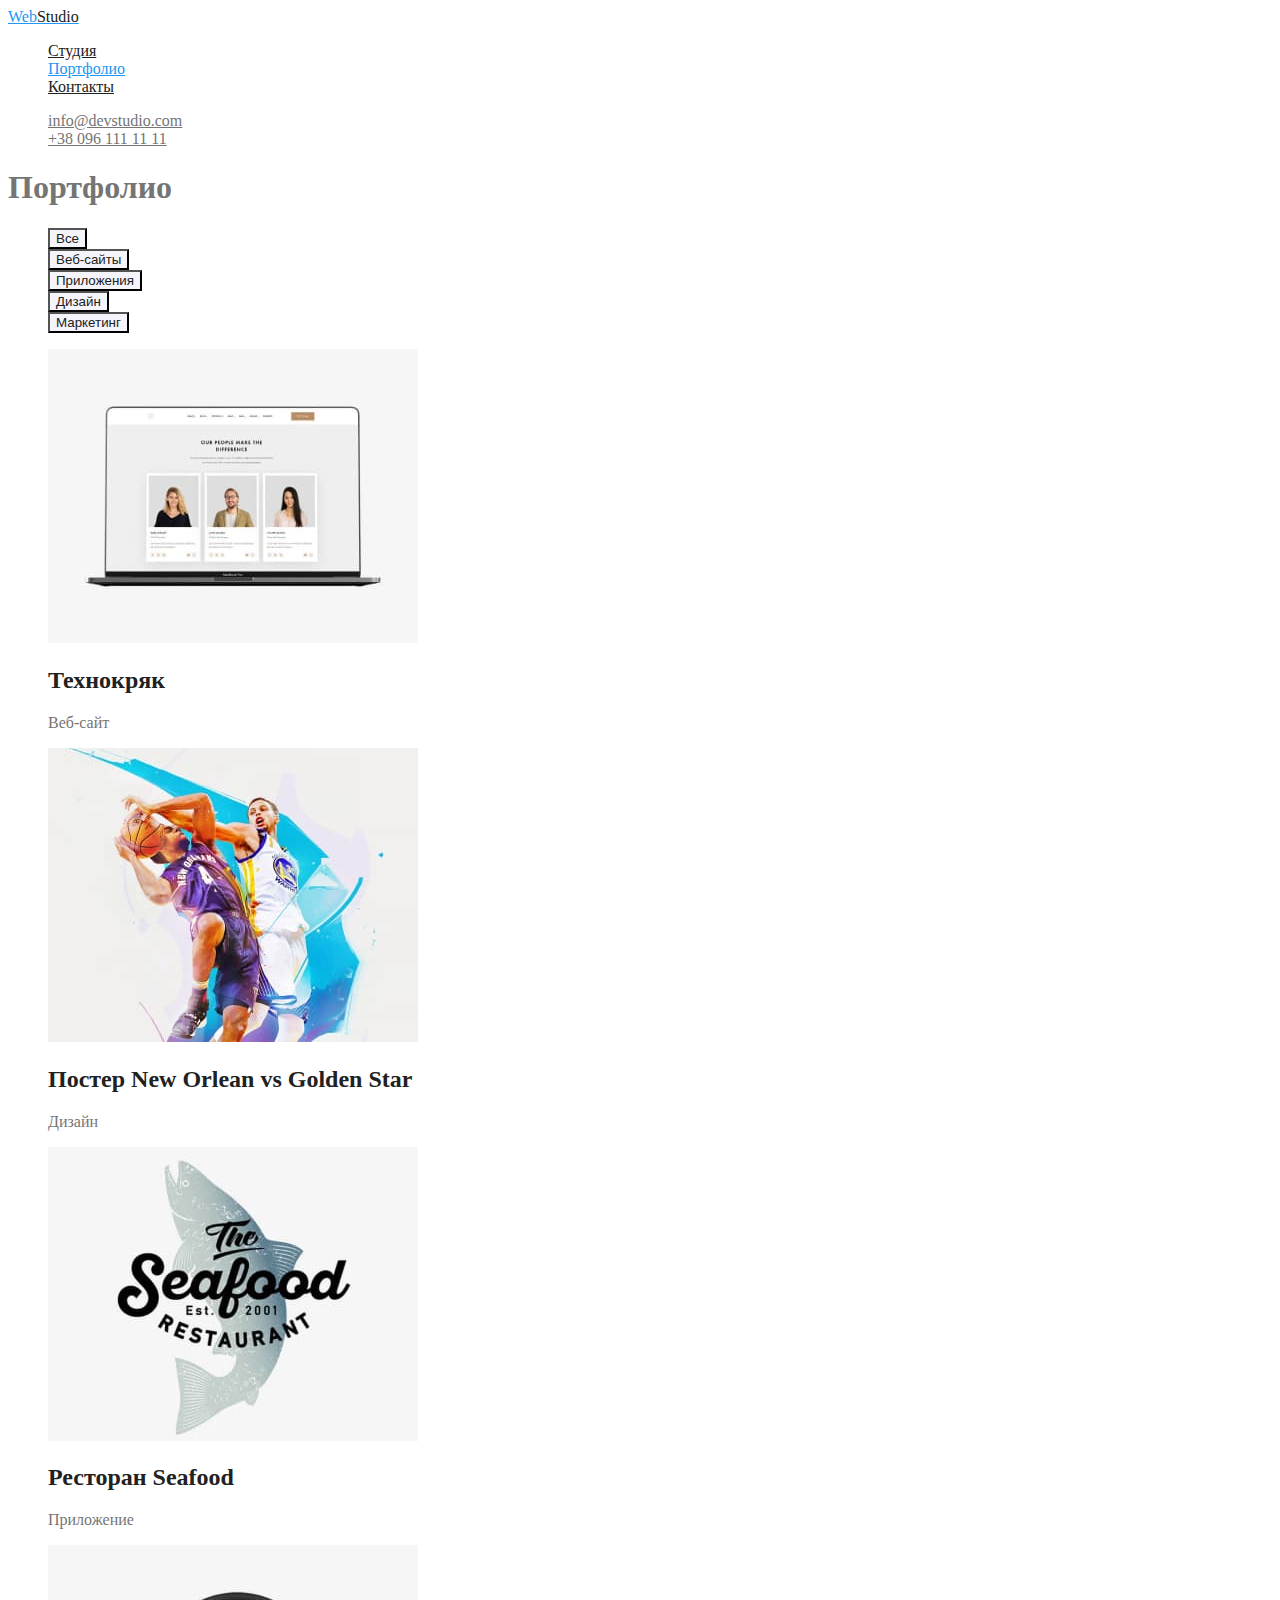
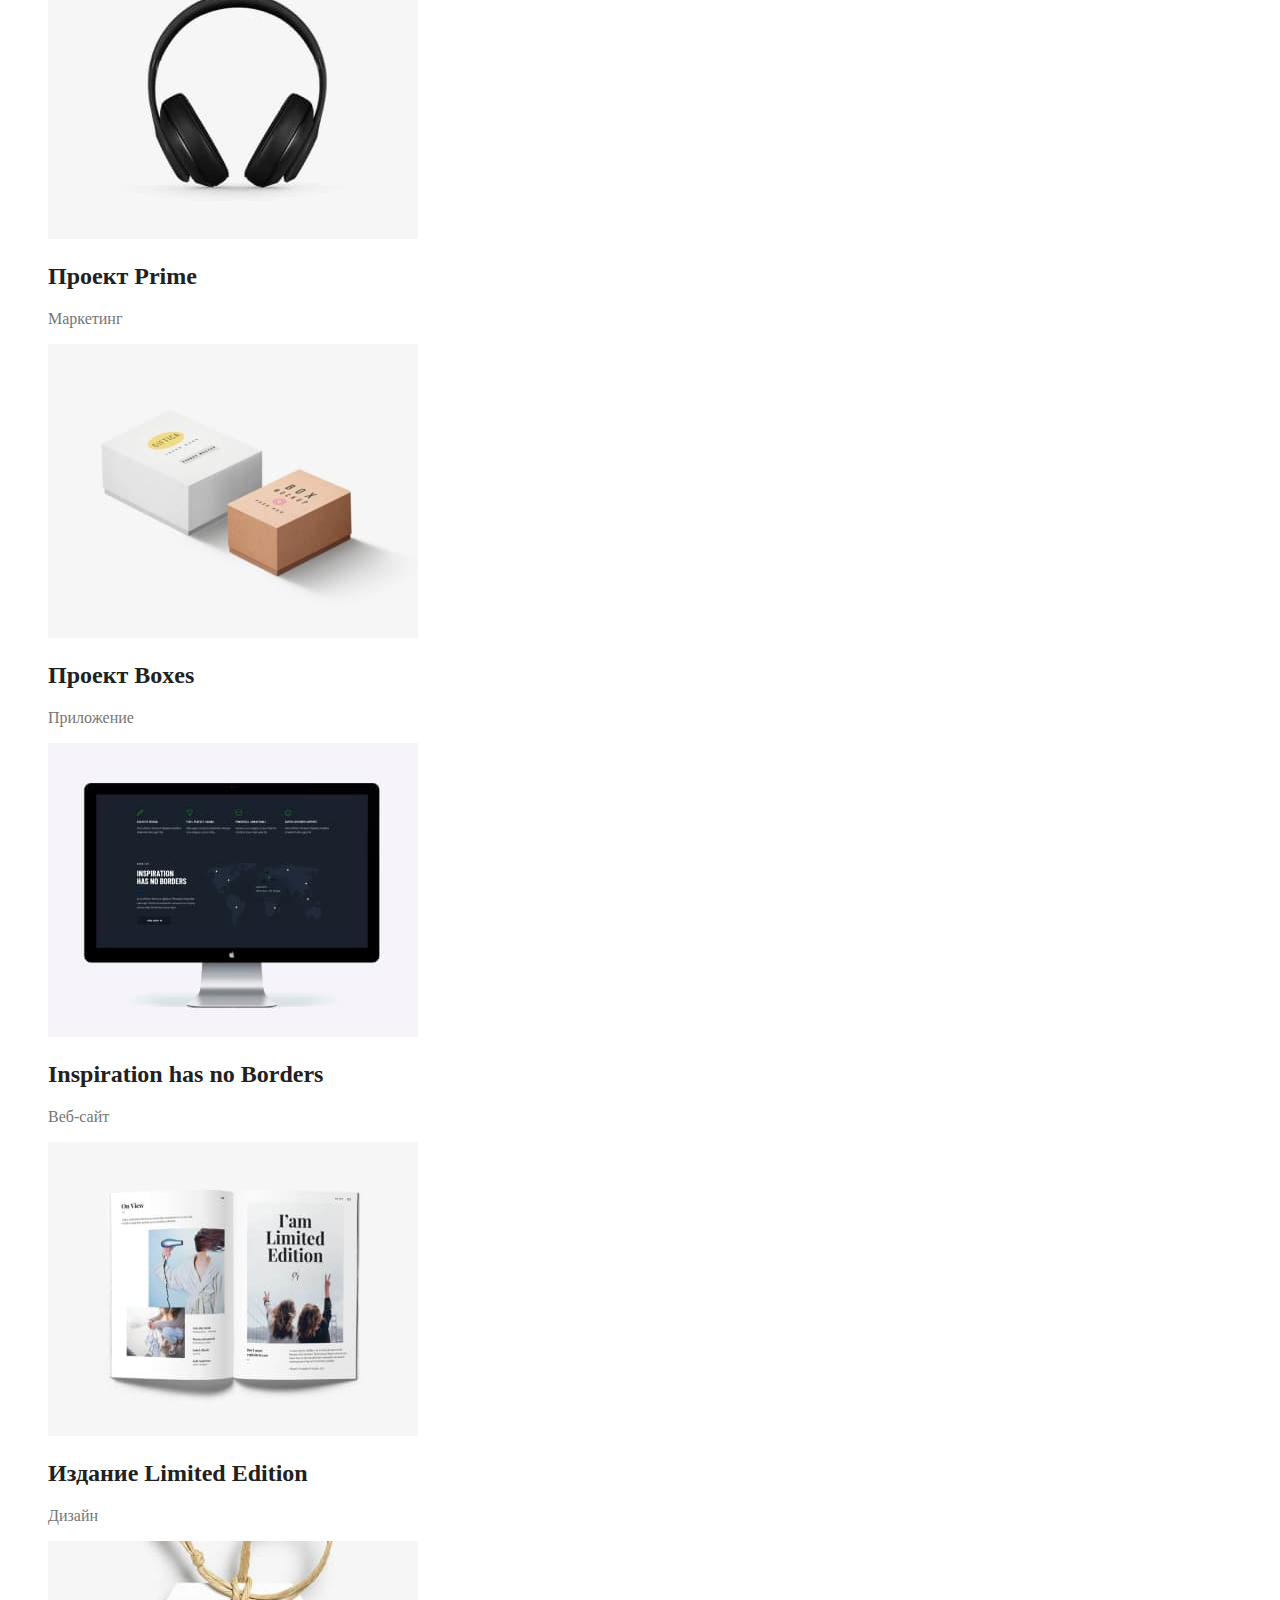
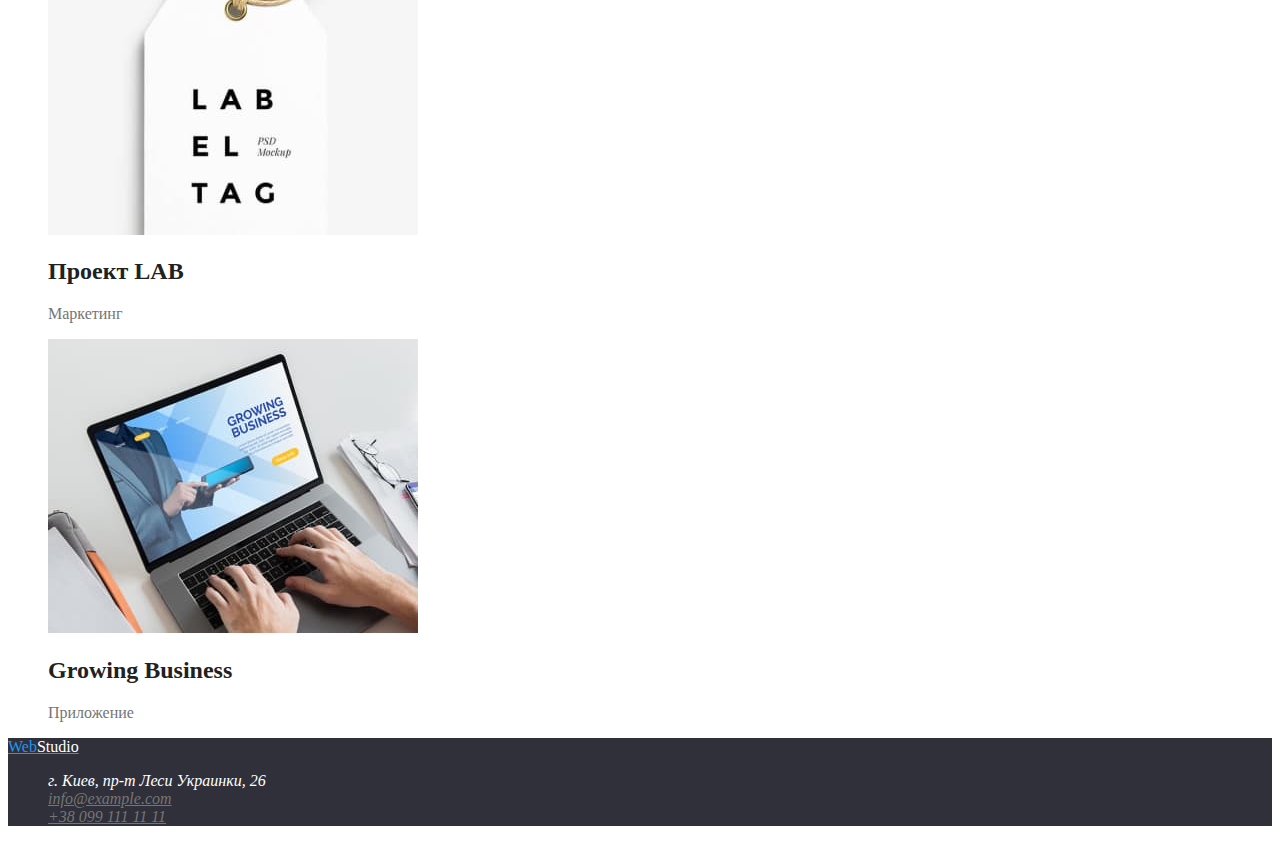
==== portfolio.html @ c877d799 "Додає розмітку і оформлення файлу portfolio" ====
<!DOCTYPE html>
<html lang="en">
  <head>
    <meta charset="UTF-8" />
    <meta http-equiv="X-UA-Compatible" content="IE=edge" />
    <meta name="viewport" content="width=device-width, initial-scale=1.0" />
    <title>Document</title>
    <link rel="stylesheet" href="./css/style.css" />
  </head>
  <body>
    <header>
      <nav>
        <a href="" class="logo">Web<span class="name">Studio</span></a>
        <ul class="site-nav">
          <li><a href="./index.html">Студия</a></li>
          <li><a href="./portfolio.html" class="current">Портфолио</a></li>
          <li><a href="">Контакты</a></li>
        </ul>
      </nav>
      <ul class="auth-nav">
        <li><a href="mailto:info@devstudio.com">info@devstudio.com</a></li>
        <li><a href="tel:+380961111111">+38 096 111 11 11</a></li>
      </ul>
    </header>

    <main>
      <h1>Портфолио</h1>
      <ul class="filter">
        <li><button type="button" class="button secondary">Все</button></li>
        <li><button type="button" class="button secondary">Веб-сайты</button></li>
        <li><button type="button" class="button secondary">Приложения</button></li>
        <li><button type="button" class="button secondary">Дизайн</button></li>
        <li><button type="button" class="button secondary">Маркетинг</button></li>
      </ul>

      <ul class="portfolio">
        <li>
          <img src="./images/portfolio-1.jpg" alt="Ноутбук" width="370" height="294" />
          <h2 class="title">Технокряк</h2>
          <p class="text">Веб-сайт</p>
        </li>
        <li>
          <img src="./images/portfolio-2.jpg" alt="Баскетболисты" width="370" height="294" />
          <h2 class="title">Постер New Orlean vs Golden Star</h2>
          <p class="text">Дизайн</p>
        </li>
        <li>
          <img src="./images/portfolio-3.jpg" alt="Логотип ресторана" width="370" height="294" />
          <h2 class="title">Ресторан Seafood</h2>
          <p class="text">Приложение</p>
        </li>
        <li>
          <img src="./images/portfolio-4.jpg" alt="Наушники" width="370" height="294" />
          <h2 class="title">Проект Prime</h2>
          <p class="text">Маркетинг</p>
        </li>
        <li>
          <img src="./images/portfolio-5.jpg" alt="Коробки" width="370" height="294" />
          <h2 class="title">Проект Boxes</h2>
          <p class="text">Приложение</p>
        </li>
        <li>
          <img src="./images/portfolio-6.jpg" alt="Экран" width="370" height="294" />
          <h2 class="title">Inspiration has no Borders</h2>
          <p class="text">Веб-сайт</p>
        </li>
        <li>
          <img src="./images/portfolio-7.jpg" alt="Журнал" width="370" height="294" />
          <h2 class="title">Издание Limited Edition</h2>
          <p class="text">Дизайн</p>
        </li>
        <li>
          <img src="./images/portfolio-8.jpg" alt="Бирка" width="370" height="294" />
          <h2 class="title">Проект LAB</h2>
          <p class="text">Маркетинг</p>
        </li>
        <li>
          <img src="./images/portfolio-9.jpg" alt="Ноутбук" width="370" height="294" />
          <h2 class="title">Growing Business</h2>
          <p class="text">Приложение</p>
        </li>
      </ul>
    </main>

    <footer class="footer">
      <a href="" class="logo">Web<span class="text">Studio</span></a>
      <address>
        <ul>
          <li class="address">г. Киев, пр-т Леси Украинки, 26</li>
          <li class="auth-nav"><a href="mailto:info@example.com">info@example.com</a></li>
          <li class="auth-nav"><a href="tel:+380991111111">+38 099 111 11 11</a></li>
        </ul>
      </address>
    </footer>
  </body>
</html>
---- css/style.css ----
/* Стили для index.html */

:root {
  --primary-text-color: #757575;
  --secondary-text-color: #212121;
  --accent: #2196f3;
  --primary-white-color: #ffffff;
  --secondary-backgroud-color: #f5f4fa;
}

ul {
  list-style: none;
}
body {
  background-color: var(--primary-white-color);
  color: var(--primary-text-color);
}
h2 {
  color: var(--secondary-text-color);
}

/* Logo */
.logo {
  color: var(--accent);
}
.logo .name {
  color: var(--secondary-text-color);
}

/* Site-nav */
.site-nav a {
  color: var(--secondary-text-color);
}
.site-nav a:hover,
.site-nav a:focus {
  color: var(--accent);
}
.site-nav a.current {
  color: var(--accent);
}

/* Auth-nav */
.auth-nav a {
  color: var(--primary-text-color);
}
.auth-nav a:hover {
  color: var(--accent);
}

/* Hero */
.hero {
  background-color: #2f303a;
}
.hero .title {
  color: var(--primary-white-color);
}

/* Button */
button.primary {
  background-color: var(--accent);
  color: var(--primary-white-color);
}
.button.secondary {
  color: var(--secondary-text-color);
  background-color: var(--secondary-backgroud-color);
}

.button.secondary:hover,
.button.secondary:focus {
  color: #ffffff;
  background-color: var(--accent);
}

/* Second section */
.features .title {
  color: var(--secondary-text-color);
}

/* Fourth section */
.team {
  background-color: var(--secondary-backgroud-color);
}
.team-member {
  color: var(--secondary-text-color);
}
/* Footer */
.footer {
  background-color: #2f303a;
}
.logo .text {
  color: var(--primary-white-color);
}
.address {
  color: var(--primary-white-color);
}

/* Стили для portfolio.html */
.portfolio .title {
  color: var(--secondary-text-color);
}
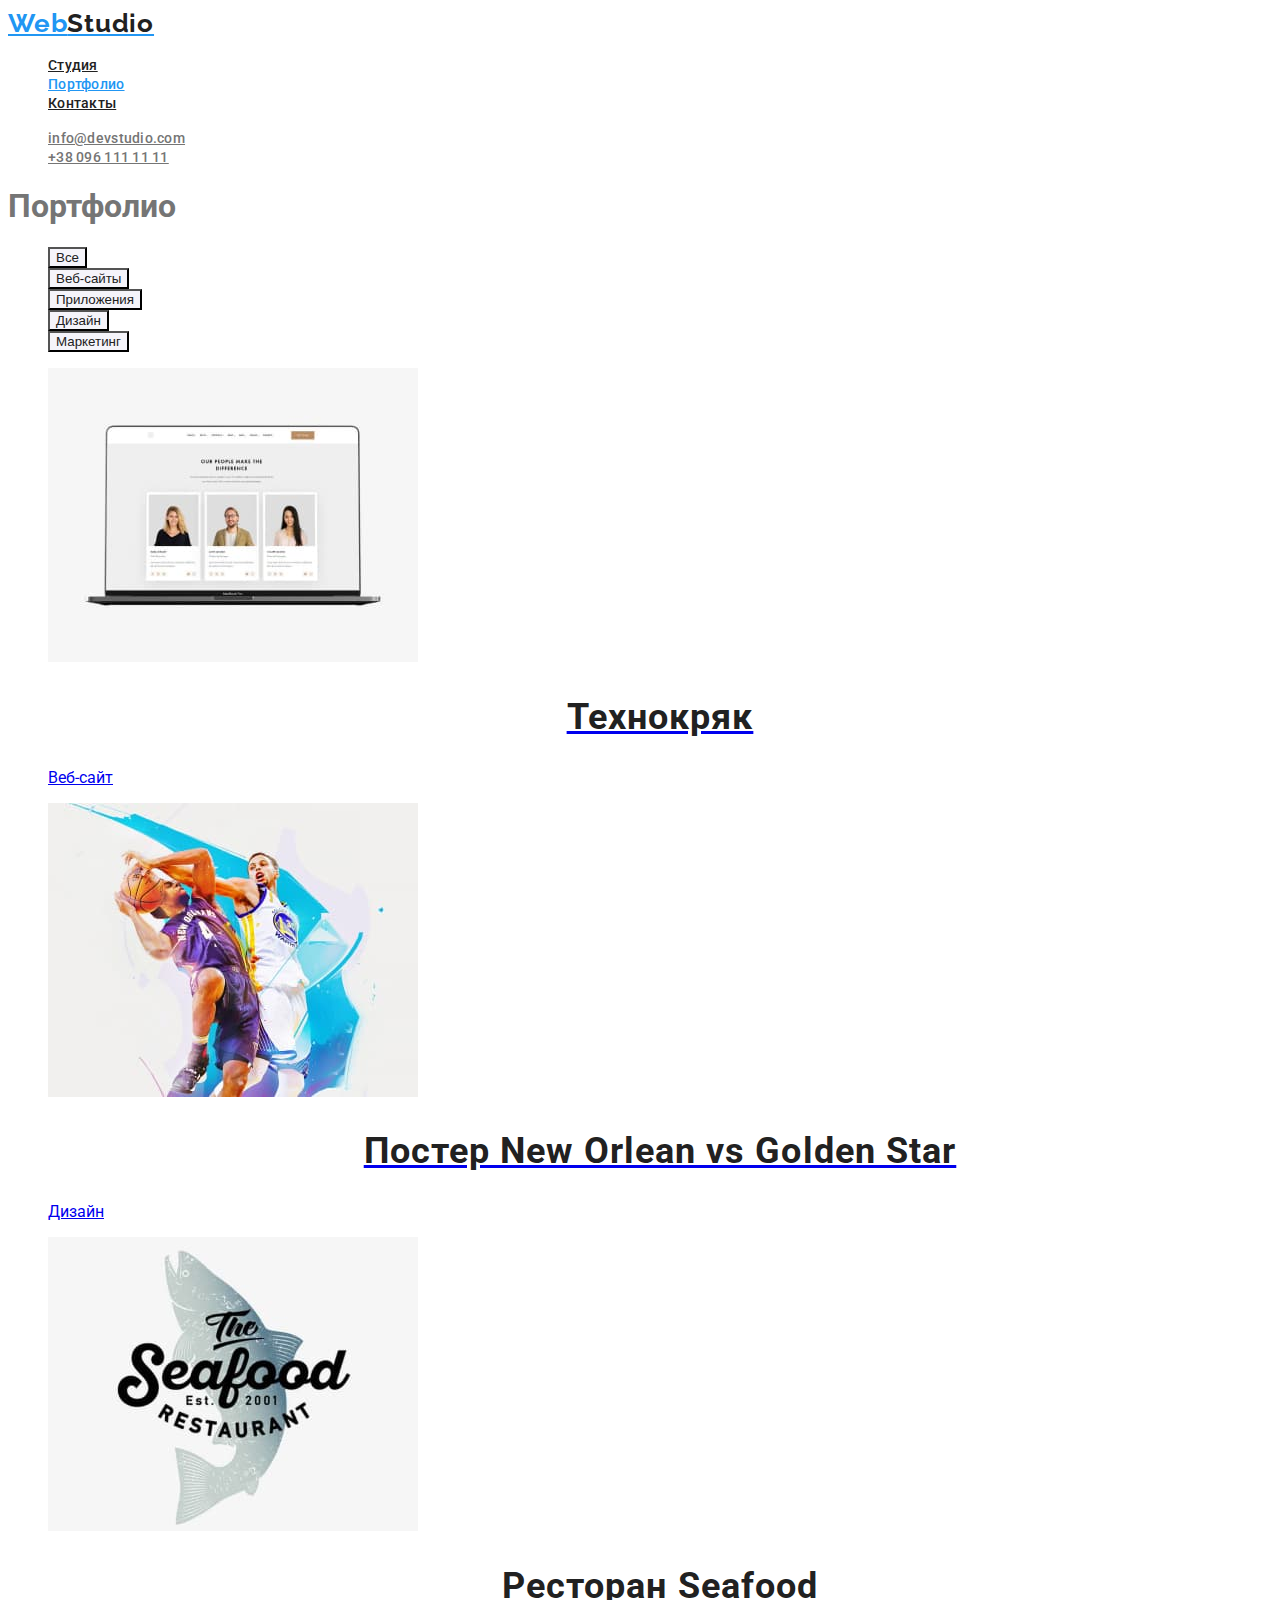
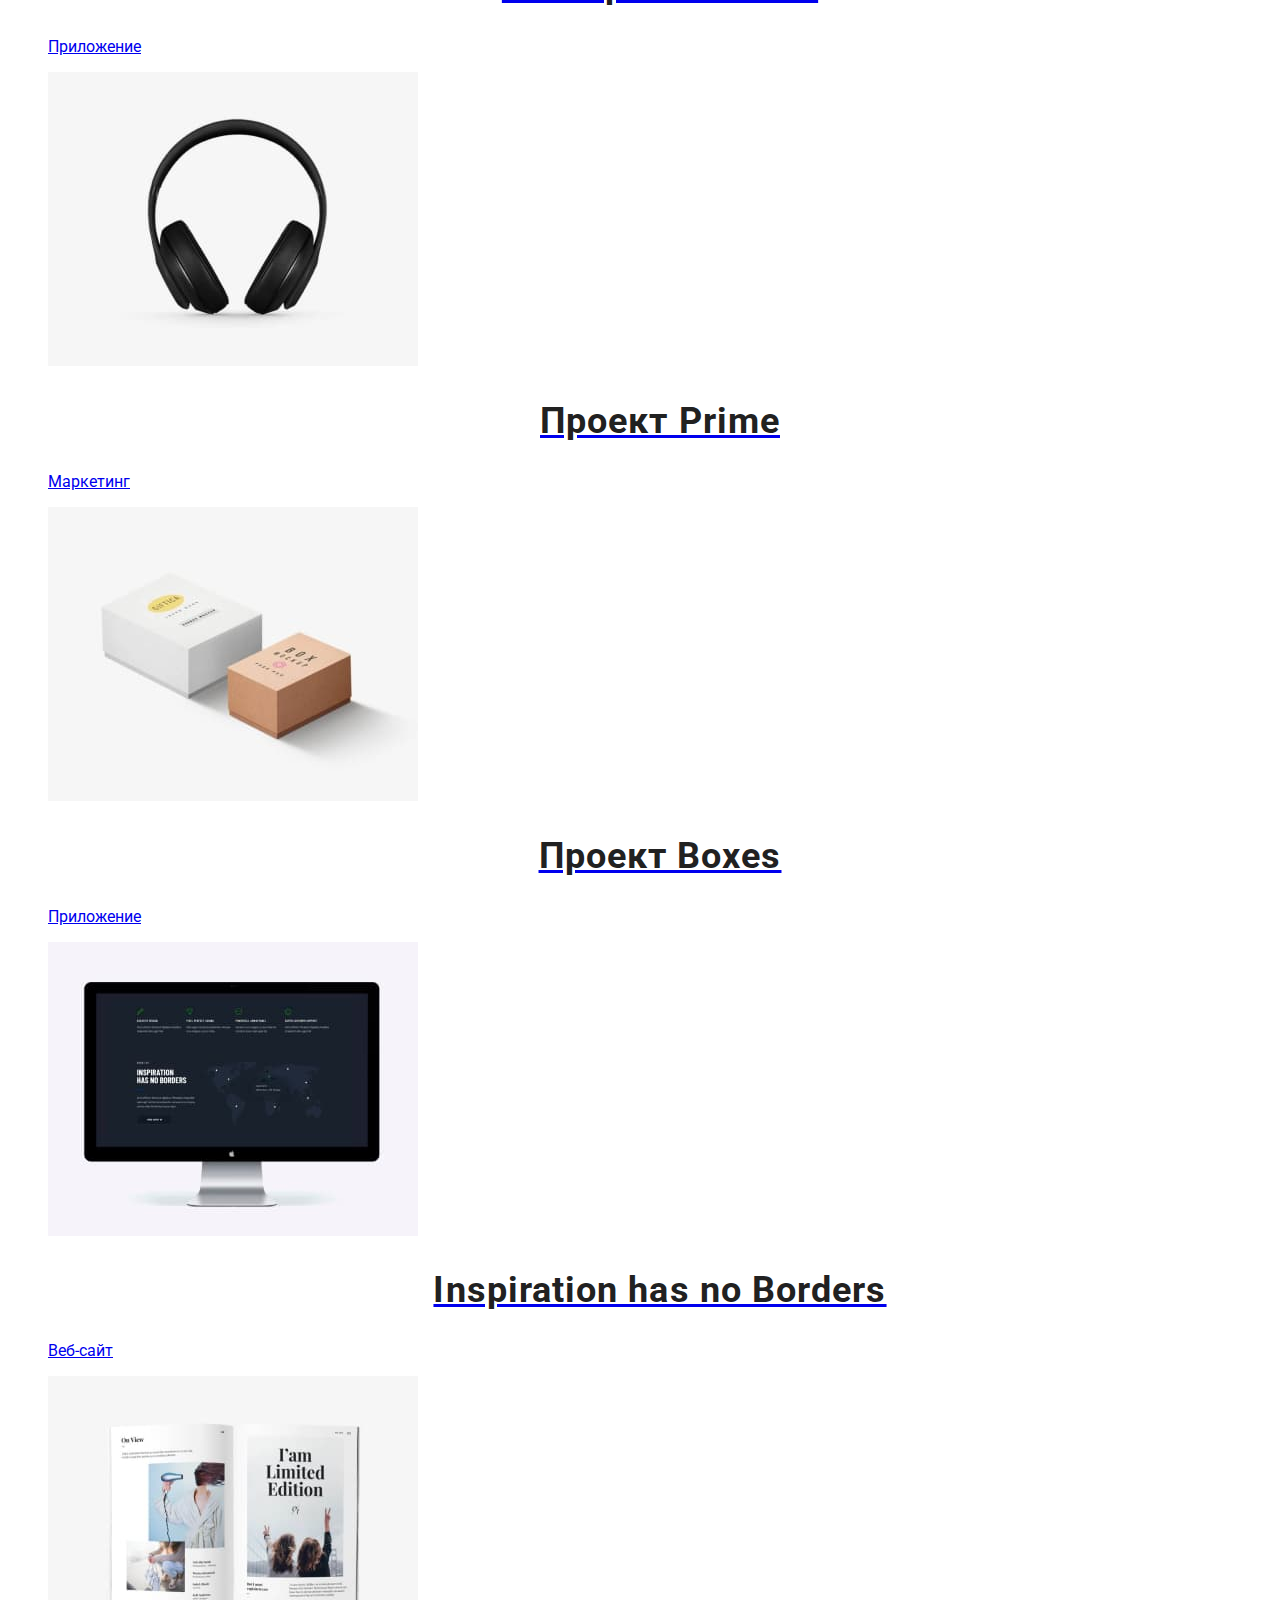
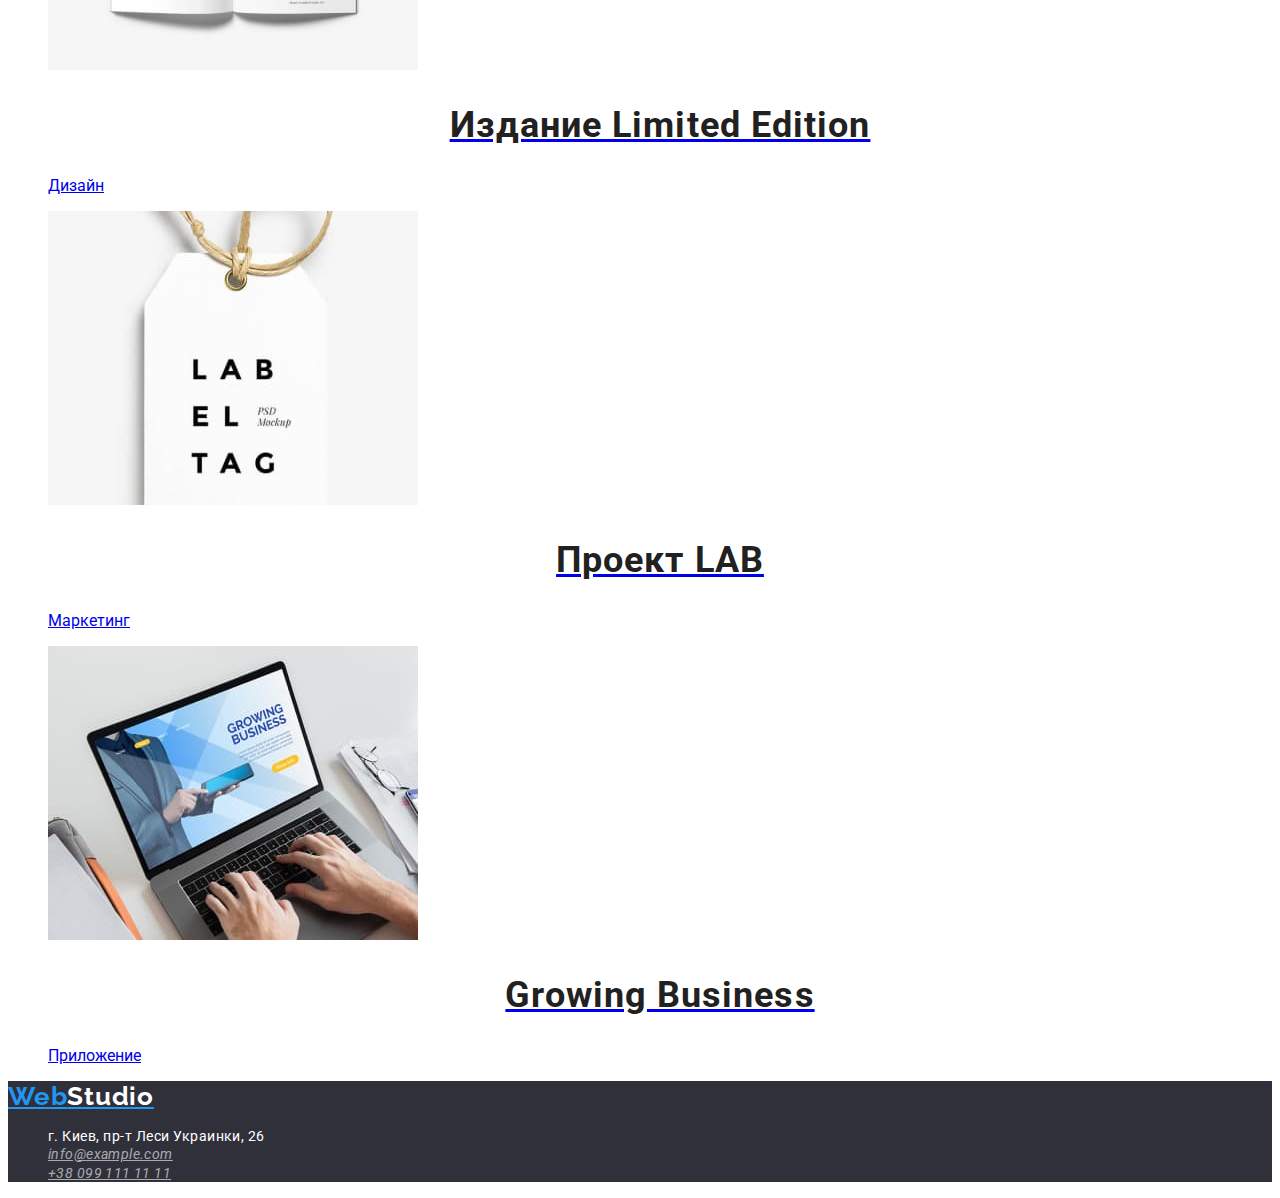
==== commit 27158be3: "Додає оформлення тексту до index.html" ====
--- a/portfolio.html
+++ b/portfolio.html
@@ -5,6 +5,12 @@
     <meta http-equiv="X-UA-Compatible" content="IE=edge" />
     <meta name="viewport" content="width=device-width, initial-scale=1.0" />
     <title>Document</title>
+    <link rel="preconnect" href="https://fonts.googleapis.com" />
+    <link rel="preconnect" href="https://fonts.gstatic.com" crossorigin />
+    <link
+      href="https://fonts.googleapis.com/css2?family=Raleway:wght@700&family=Roboto:wght@400;500;700;900&display=swap"
+      rel="stylesheet"
+    />
     <link rel="stylesheet" href="./css/style.css" />
   </head>
   <body>
@@ -18,8 +24,8 @@
         </ul>
       </nav>
       <ul class="auth-nav">
-        <li><a href="mailto:info@devstudio.com">info@devstudio.com</a></li>
-        <li><a href="tel:+380961111111">+38 096 111 11 11</a></li>
+        <li><a href="mailto:info@devstudio.com" class="top">info@devstudio.com</a></li>
+        <li><a href="tel:+380961111111" class="top">+38 096 111 11 11</a></li>
       </ul>
     </header>
 
@@ -35,49 +41,67 @@
 
       <ul class="portfolio">
         <li>
-          <img src="./images/portfolio-1.jpg" alt="Ноутбук" width="370" height="294" />
-          <h2 class="title">Технокряк</h2>
-          <p class="text">Веб-сайт</p>
+          <a href="#">
+            <img src="./images/portfolio-1.jpg" alt="Ноутбук" width="370" height="294" />
+            <h2 class="title">Технокряк</h2>
+            <p class="text">Веб-сайт</p>
+          </a>
         </li>
         <li>
-          <img src="./images/portfolio-2.jpg" alt="Баскетболисты" width="370" height="294" />
-          <h2 class="title">Постер New Orlean vs Golden Star</h2>
-          <p class="text">Дизайн</p>
+          <a href="#">
+            <img src="./images/portfolio-2.jpg" alt="Баскетболисты" width="370" height="294" />
+            <h2 class="title">Постер New Orlean vs Golden Star</h2>
+            <p class="text">Дизайн</p>
+          </a>
         </li>
         <li>
-          <img src="./images/portfolio-3.jpg" alt="Логотип ресторана" width="370" height="294" />
-          <h2 class="title">Ресторан Seafood</h2>
-          <p class="text">Приложение</p>
+          <a href="#">
+            <img src="./images/portfolio-3.jpg" alt="Логотип ресторана" width="370" height="294" />
+            <h2 class="title">Ресторан Seafood</h2>
+            <p class="text">Приложение</p>
+          </a>
         </li>
         <li>
-          <img src="./images/portfolio-4.jpg" alt="Наушники" width="370" height="294" />
-          <h2 class="title">Проект Prime</h2>
-          <p class="text">Маркетинг</p>
+          <a href="#">
+            <img src="./images/portfolio-4.jpg" alt="Наушники" width="370" height="294" />
+            <h2 class="title">Проект Prime</h2>
+            <p class="text">Маркетинг</p>
+          </a>
         </li>
         <li>
-          <img src="./images/portfolio-5.jpg" alt="Коробки" width="370" height="294" />
-          <h2 class="title">Проект Boxes</h2>
-          <p class="text">Приложение</p>
+          <a href="#">
+            <img src="./images/portfolio-5.jpg" alt="Коробки" width="370" height="294" />
+            <h2 class="title">Проект Boxes</h2>
+            <p class="text">Приложение</p>
+          </a>
         </li>
         <li>
-          <img src="./images/portfolio-6.jpg" alt="Экран" width="370" height="294" />
-          <h2 class="title">Inspiration has no Borders</h2>
-          <p class="text">Веб-сайт</p>
+          <a href="#">
+            <img src="./images/portfolio-6.jpg" alt="Экран" width="370" height="294" />
+            <h2 class="title">Inspiration has no Borders</h2>
+            <p class="text">Веб-сайт</p>
+          </a>
         </li>
         <li>
-          <img src="./images/portfolio-7.jpg" alt="Журнал" width="370" height="294" />
-          <h2 class="title">Издание Limited Edition</h2>
-          <p class="text">Дизайн</p>
+          <a href="#">
+            <img src="./images/portfolio-7.jpg" alt="Журнал" width="370" height="294" />
+            <h2 class="title">Издание Limited Edition</h2>
+            <p class="text">Дизайн</p>
+          </a>
         </li>
         <li>
-          <img src="./images/portfolio-8.jpg" alt="Бирка" width="370" height="294" />
-          <h2 class="title">Проект LAB</h2>
-          <p class="text">Маркетинг</p>
+          <a href="#">
+            <img src="./images/portfolio-8.jpg" alt="Бирка" width="370" height="294" />
+            <h2 class="title">Проект LAB</h2>
+            <p class="text">Маркетинг</p>
+          </a>
         </li>
         <li>
-          <img src="./images/portfolio-9.jpg" alt="Ноутбук" width="370" height="294" />
-          <h2 class="title">Growing Business</h2>
-          <p class="text">Приложение</p>
+          <a href="#">
+            <img src="./images/portfolio-9.jpg" alt="Ноутбук" width="370" height="294" />
+            <h2 class="title">Growing Business</h2>
+            <p class="text">Приложение</p>
+          </a>
         </li>
       </ul>
     </main>
@@ -87,8 +111,8 @@
       <address>
         <ul>
           <li class="address">г. Киев, пр-т Леси Украинки, 26</li>
-          <li class="auth-nav"><a href="mailto:info@example.com">info@example.com</a></li>
-          <li class="auth-nav"><a href="tel:+380991111111">+38 099 111 11 11</a></li>
+          <li><a href="mailto:info@example.com" class="auth-nav bottom">info@example.com</a></li>
+          <li><a href="tel:+380991111111" class="auth-nav bottom">+38 099 111 11 11</a></li>
         </ul>
       </address>
     </footer>
--- a/css/style.css
+++ b/css/style.css
@@ -14,14 +14,25 @@
 body {
   background-color: var(--primary-white-color);
   color: var(--primary-text-color);
+  font-family: Roboto, sans-serif;
 }
 h2 {
   color: var(--secondary-text-color);
+  font-weight: 700;
+  font-size: 36px;
+  line-height: 1, 16;
+  text-align: center;
+  letter-spacing: 0.03em;
 }
 
 /* Logo */
 .logo {
   color: var(--accent);
+  font-family: Raleway, sans-serif;
+  font-weight: 700;
+  font-size: 26px;
+  line-height: 1.19;
+  letter-spacing: 0.03em;
 }
 .logo .name {
   color: var(--secondary-text-color);
@@ -30,6 +41,10 @@
 /* Site-nav */
 .site-nav a {
   color: var(--secondary-text-color);
+  font-weight: 500;
+  font-size: 14px;
+  line-height: 1, 14;
+  letter-spacing: 0.02em;
 }
 .site-nav a:hover,
 .site-nav a:focus {
@@ -40,25 +55,46 @@
 }
 
 /* Auth-nav */
-.auth-nav a {
+.auth-nav .top {
   color: var(--primary-text-color);
+  font-weight: 500;
+  font-size: 14px;
+  line-height: 1, 14;
+  letter-spacing: 0.02em;
 }
-.auth-nav a:hover {
+.auth-nav .top:hover {
   color: var(--accent);
 }
-
+.auth-nav.bottom {
+  color: rgba(255, 255, 255, 0.6);
+  font-weight: 400;
+  font-size: 14px;
+  line-height: 1, 71;
+  letter-spacing: 0.03em;
+}
 /* Hero */
 .hero {
   background-color: #2f303a;
 }
 .hero .title {
   color: var(--primary-white-color);
+  font-weight: 900;
+  font-size: 44px;
+  line-height: 1, 36;
+  text-align: center;
+  letter-spacing: 0.06em;
+  text-transform: uppercase;
 }
 
 /* Button */
 button.primary {
   background-color: var(--accent);
   color: var(--primary-white-color);
+  font-weight: 700;
+  font-size: 16px;
+  line-height: 1, 87;
+  text-align: center;
+  letter-spacing: 0.06em;
 }
 .button.secondary {
   color: var(--secondary-text-color);
@@ -74,27 +110,48 @@
 /* Second section */
 .features .title {
   color: var(--secondary-text-color);
+  font-weight: 700;
+  font-size: 14px;
+  line-height: 1, 14;
+  letter-spacing: 0.03em;
+  text-transform: uppercase;
+}
+.text .features {
+  font-weight: 400;
+  font-size: 14px;
+  line-height: 1, 71;
+  letter-spacing: 0.03em;
 }
 
 /* Fourth section */
 .team {
   background-color: var(--secondary-backgroud-color);
+  letter-spacing: 0.03em;
 }
 .team-member {
   color: var(--secondary-text-color);
+  font-weight: 500;
+  font-size: 16px;
+  line-height: 1, 18;
+}
+.position {
+  font-weight: 400;
+  font-size: 16px;
+  line-height: 1, 18;
 }
 /* Footer */
 .footer {
   background-color: #2f303a;
+  letter-spacing: 0.03em;
+  font-family: Roboto;
 }
 .logo .text {
   color: var(--primary-white-color);
 }
 .address {
   color: var(--primary-white-color);
+  font-style: normal;
+  font-weight: 400;
+  font-size: 14px;
+  line-height: 1, 71;
 }
-
-/* Стили для portfolio.html */
-.portfolio .title {
-  color: var(--secondary-text-color);
-}
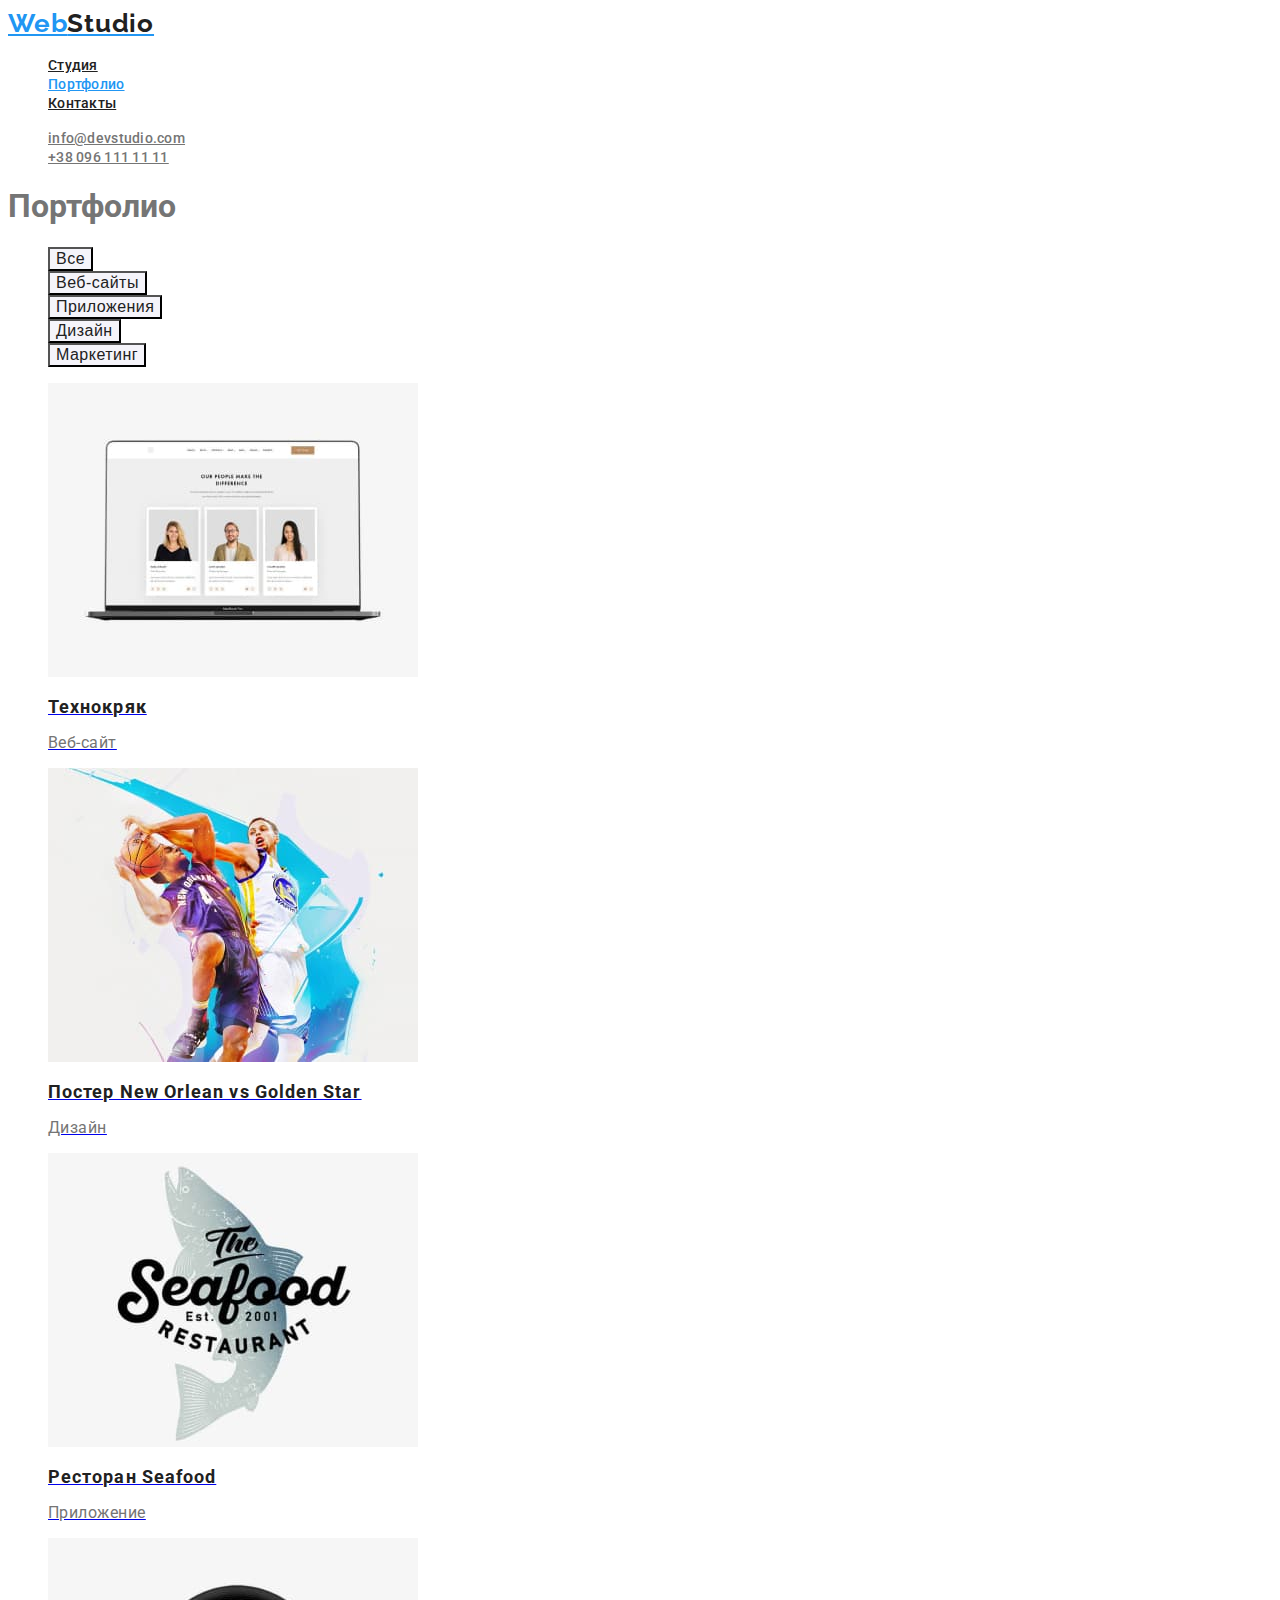
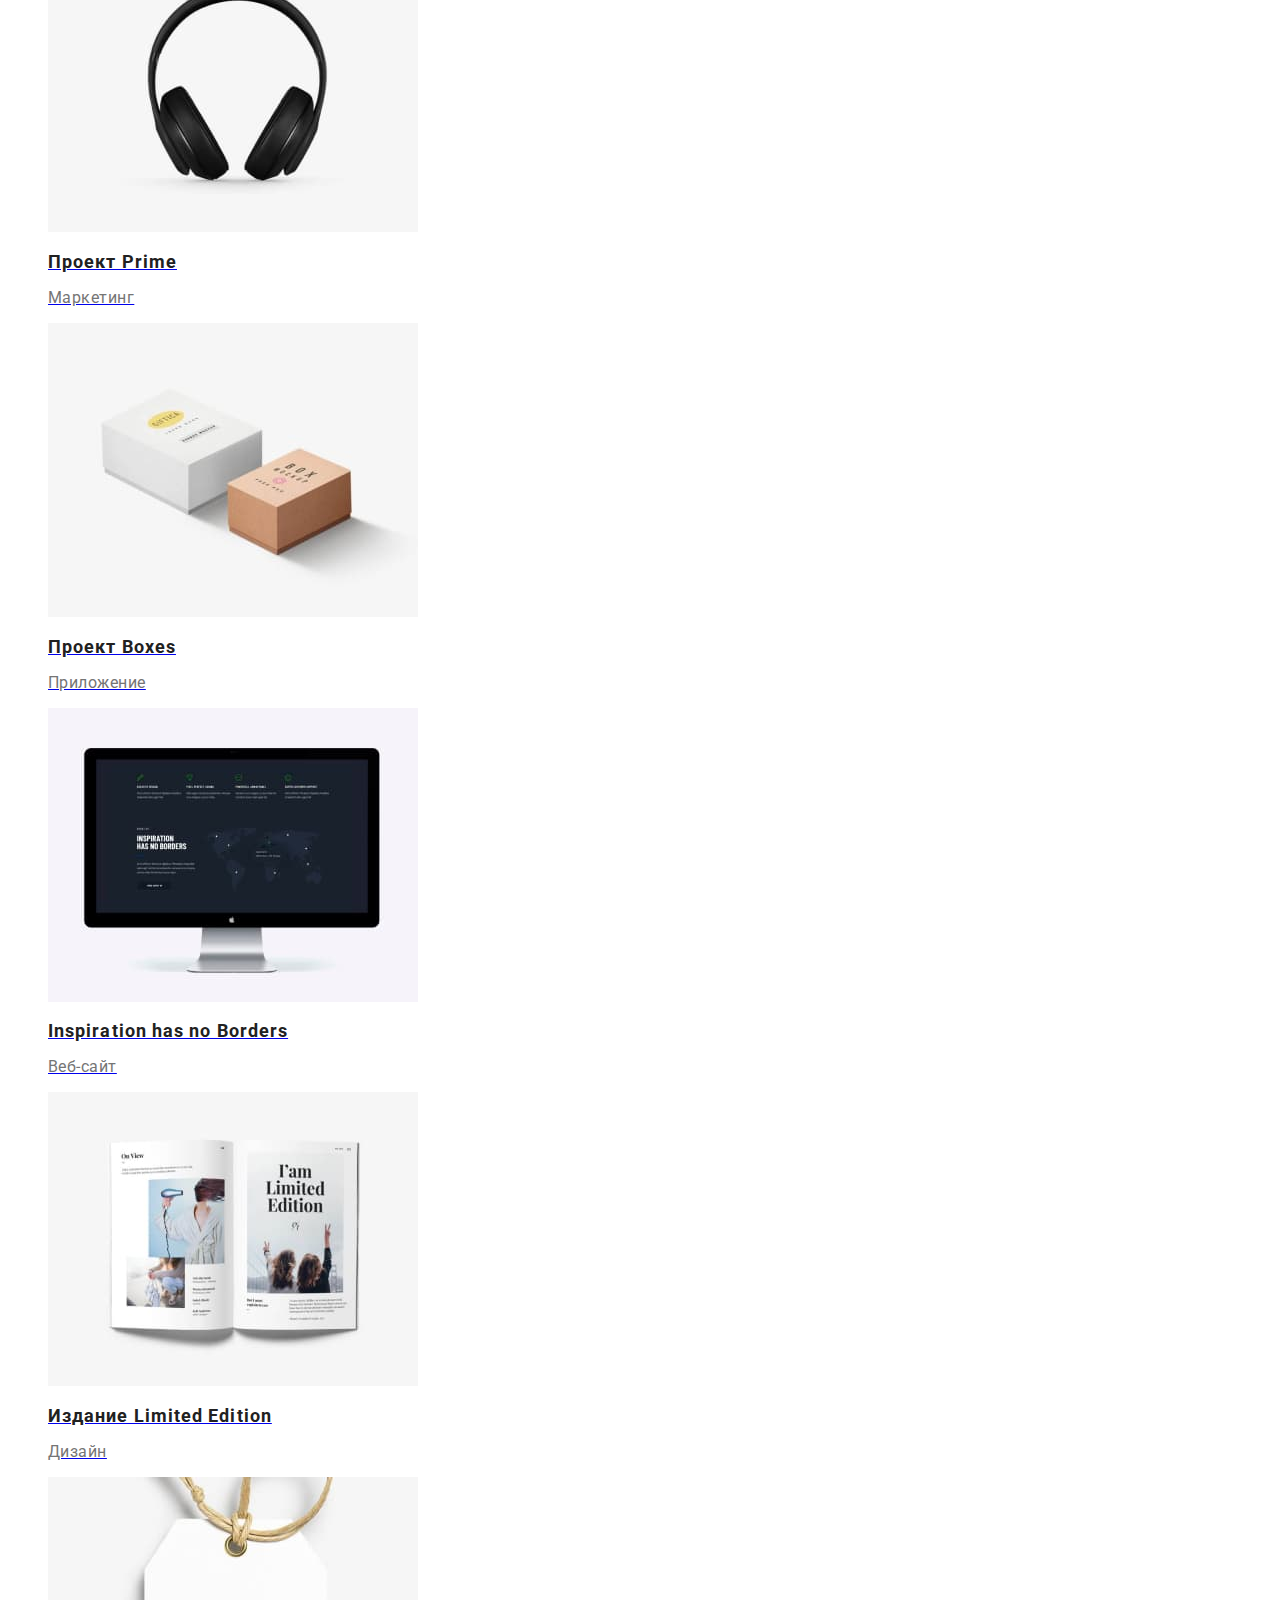
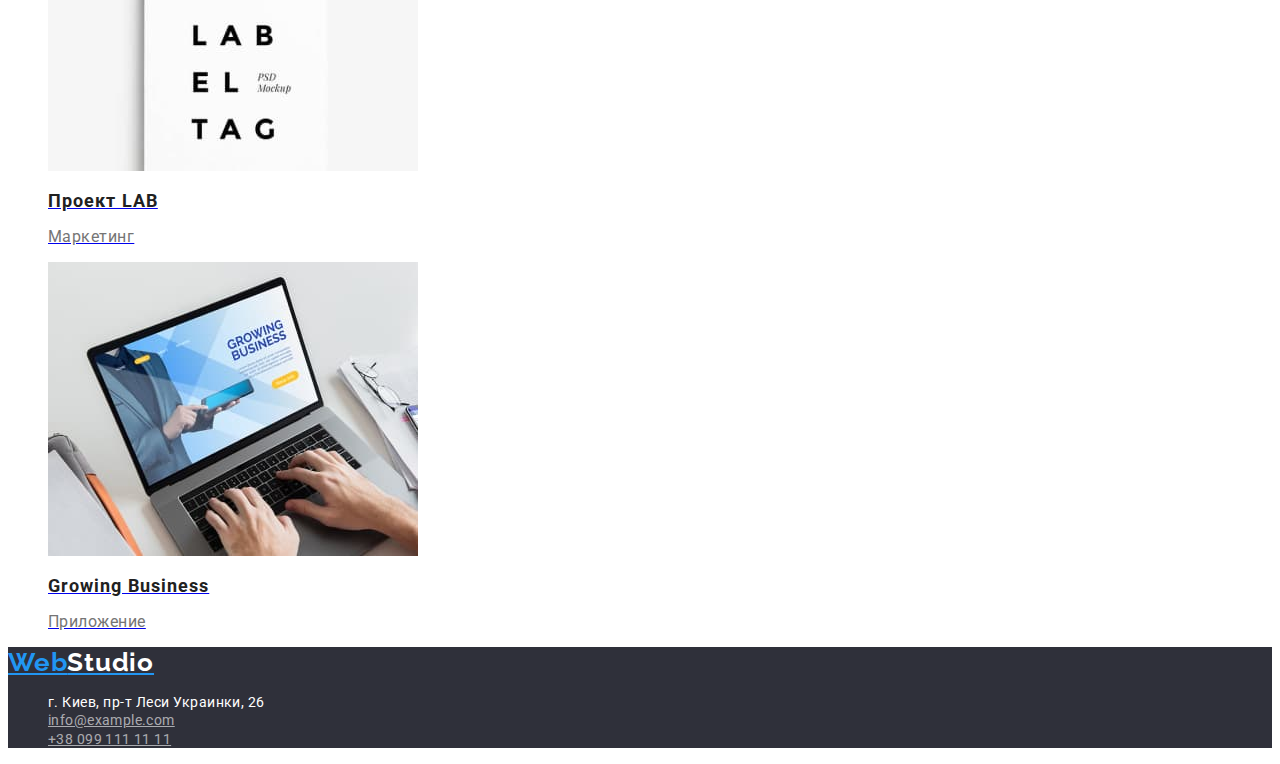
==== commit afe393f9: "Додає pointer і hover/focus у footer" ====
--- a/portfolio.html
+++ b/portfolio.html
@@ -32,11 +32,11 @@
     <main>
       <h1>Портфолио</h1>
       <ul class="filter">
-        <li><button type="button" class="button secondary">Все</button></li>
-        <li><button type="button" class="button secondary">Веб-сайты</button></li>
-        <li><button type="button" class="button secondary">Приложения</button></li>
-        <li><button type="button" class="button secondary">Дизайн</button></li>
-        <li><button type="button" class="button secondary">Маркетинг</button></li>
+        <li><button type="button" class="button secondary pointer">Все</button></li>
+        <li><button type="button" class="button secondary pointer">Веб-сайты</button></li>
+        <li><button type="button" class="button secondary pointer">Приложения</button></li>
+        <li><button type="button" class="button secondary pointer">Дизайн</button></li>
+        <li><button type="button" class="button secondary pointer">Маркетинг</button></li>
       </ul>
 
       <ul class="portfolio">
--- a/css/style.css
+++ b/css/style.css
@@ -15,14 +15,6 @@
   background-color: var(--primary-white-color);
   color: var(--primary-text-color);
   font-family: Roboto, sans-serif;
-}
-h2 {
-  color: var(--secondary-text-color);
-  font-weight: 700;
-  font-size: 36px;
-  line-height: 1, 16;
-  text-align: center;
-  letter-spacing: 0.03em;
 }
 
 /* Logo */
@@ -67,10 +59,15 @@
 }
 .auth-nav.bottom {
   color: rgba(255, 255, 255, 0.6);
+  font-style: normal;
   font-weight: 400;
   font-size: 14px;
   line-height: 1, 71;
   letter-spacing: 0.03em;
+}
+.auth-nav.bottom:hover,
+.auth-nav.bottom:focus {
+  color: var(--accent);
 }
 /* Hero */
 .hero {
@@ -99,6 +96,10 @@
 .button.secondary {
   color: var(--secondary-text-color);
   background-color: var(--secondary-backgroud-color);
+  font-weight: 500;
+  font-size: 16px;
+  line-height: 1, 62;
+  letter-spacing: 0.03em;
 }
 
 .button.secondary:hover,
@@ -106,8 +107,19 @@
   color: #ffffff;
   background-color: var(--accent);
 }
+.pointer {
+  cursor: pointer;
+}
 
 /* Second section */
+.section.title {
+  color: var(--secondary-text-color);
+  font-weight: 700;
+  font-size: 36px;
+  line-height: 1, 16;
+  text-align: center;
+  letter-spacing: 0.03em;
+}
 .features .title {
   color: var(--secondary-text-color);
   font-weight: 700;
@@ -117,7 +129,6 @@
   text-transform: uppercase;
 }
 .text .features {
-  font-weight: 400;
   font-size: 14px;
   line-height: 1, 71;
   letter-spacing: 0.03em;
@@ -143,7 +154,6 @@
 .footer {
   background-color: #2f303a;
   letter-spacing: 0.03em;
-  font-family: Roboto;
 }
 .logo .text {
   color: var(--primary-white-color);
@@ -155,3 +165,17 @@
   font-size: 14px;
   line-height: 1, 71;
 }
+/* Стили для portfolio.html */
+.portfolio .title {
+  color: var(--secondary-text-color);
+  font-weight: 700;
+  font-size: 18px;
+  line-height: 2, 0;
+  letter-spacing: 0.06em;
+}
+.portfolio .text {
+  color: var(--primary-text-color);
+  font-size: 16px;
+  line-height: 1, 87;
+  letter-spacing: 0.03em;
+}
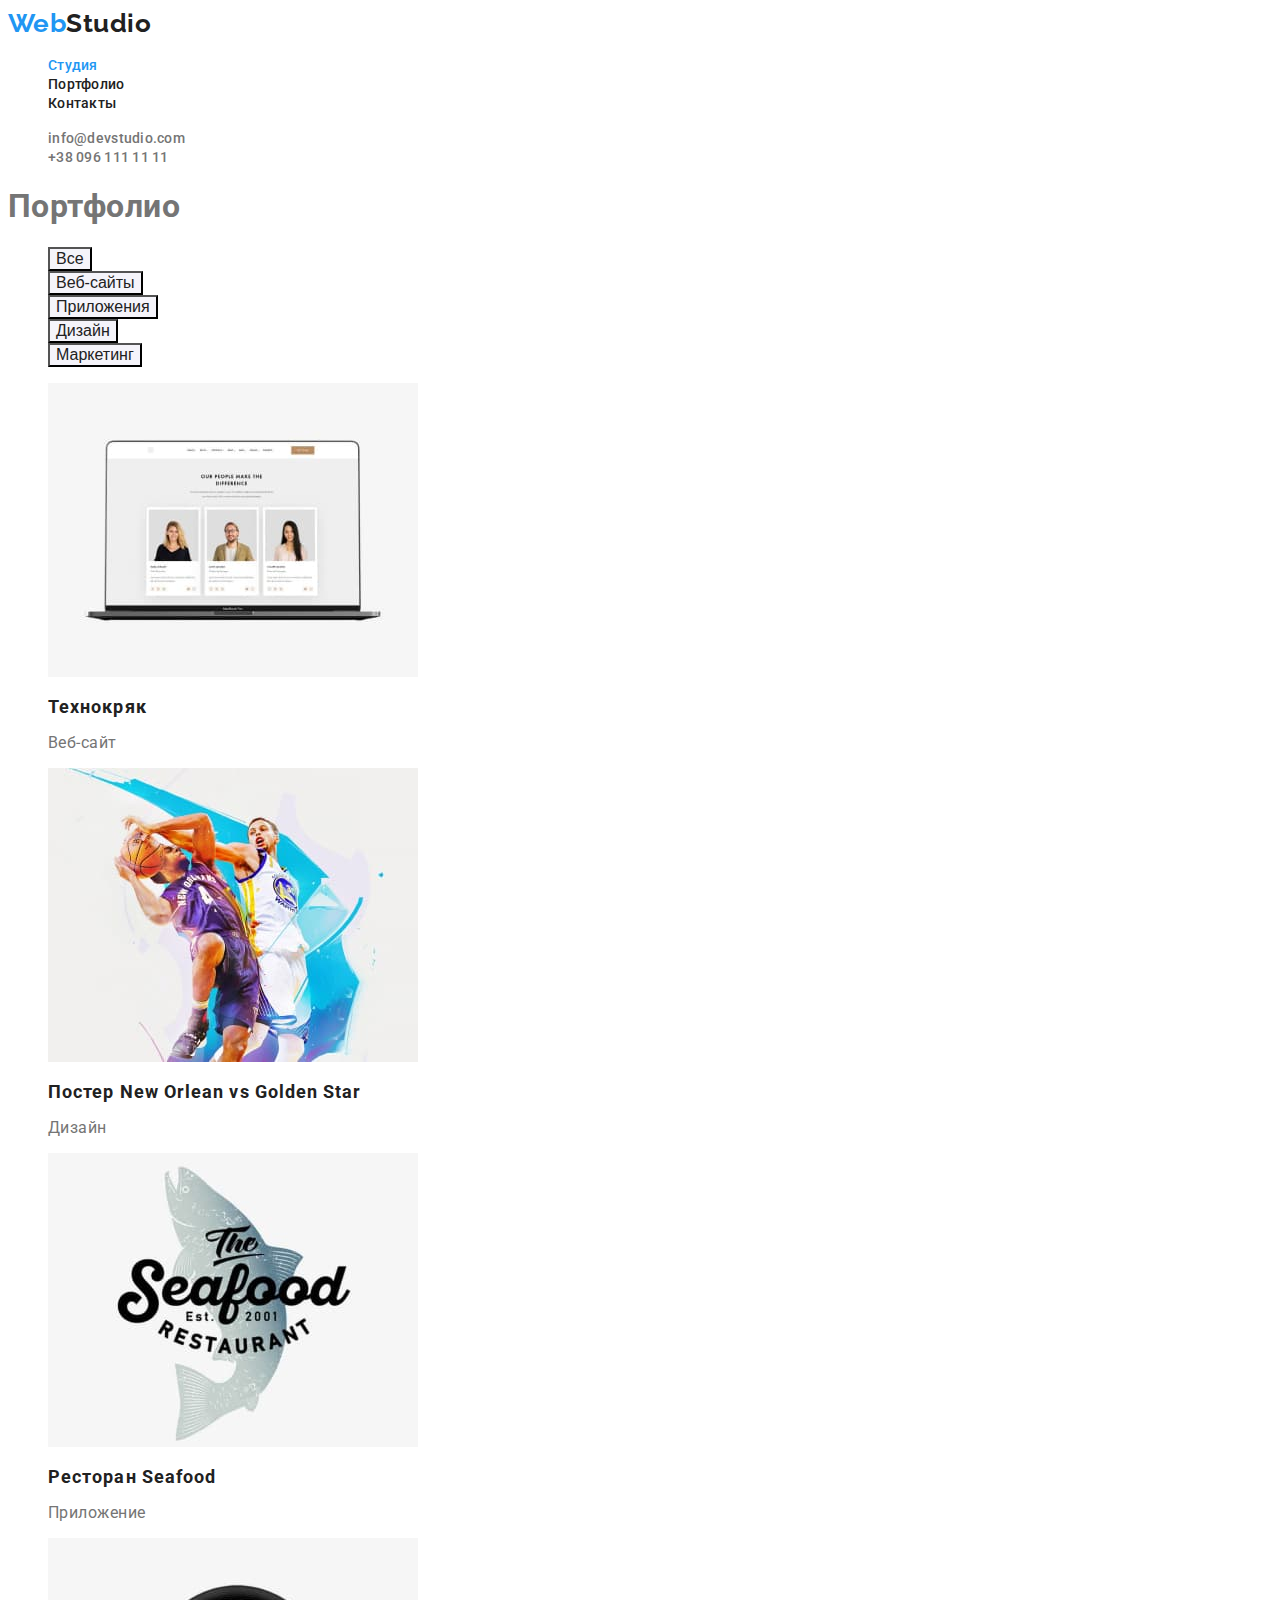
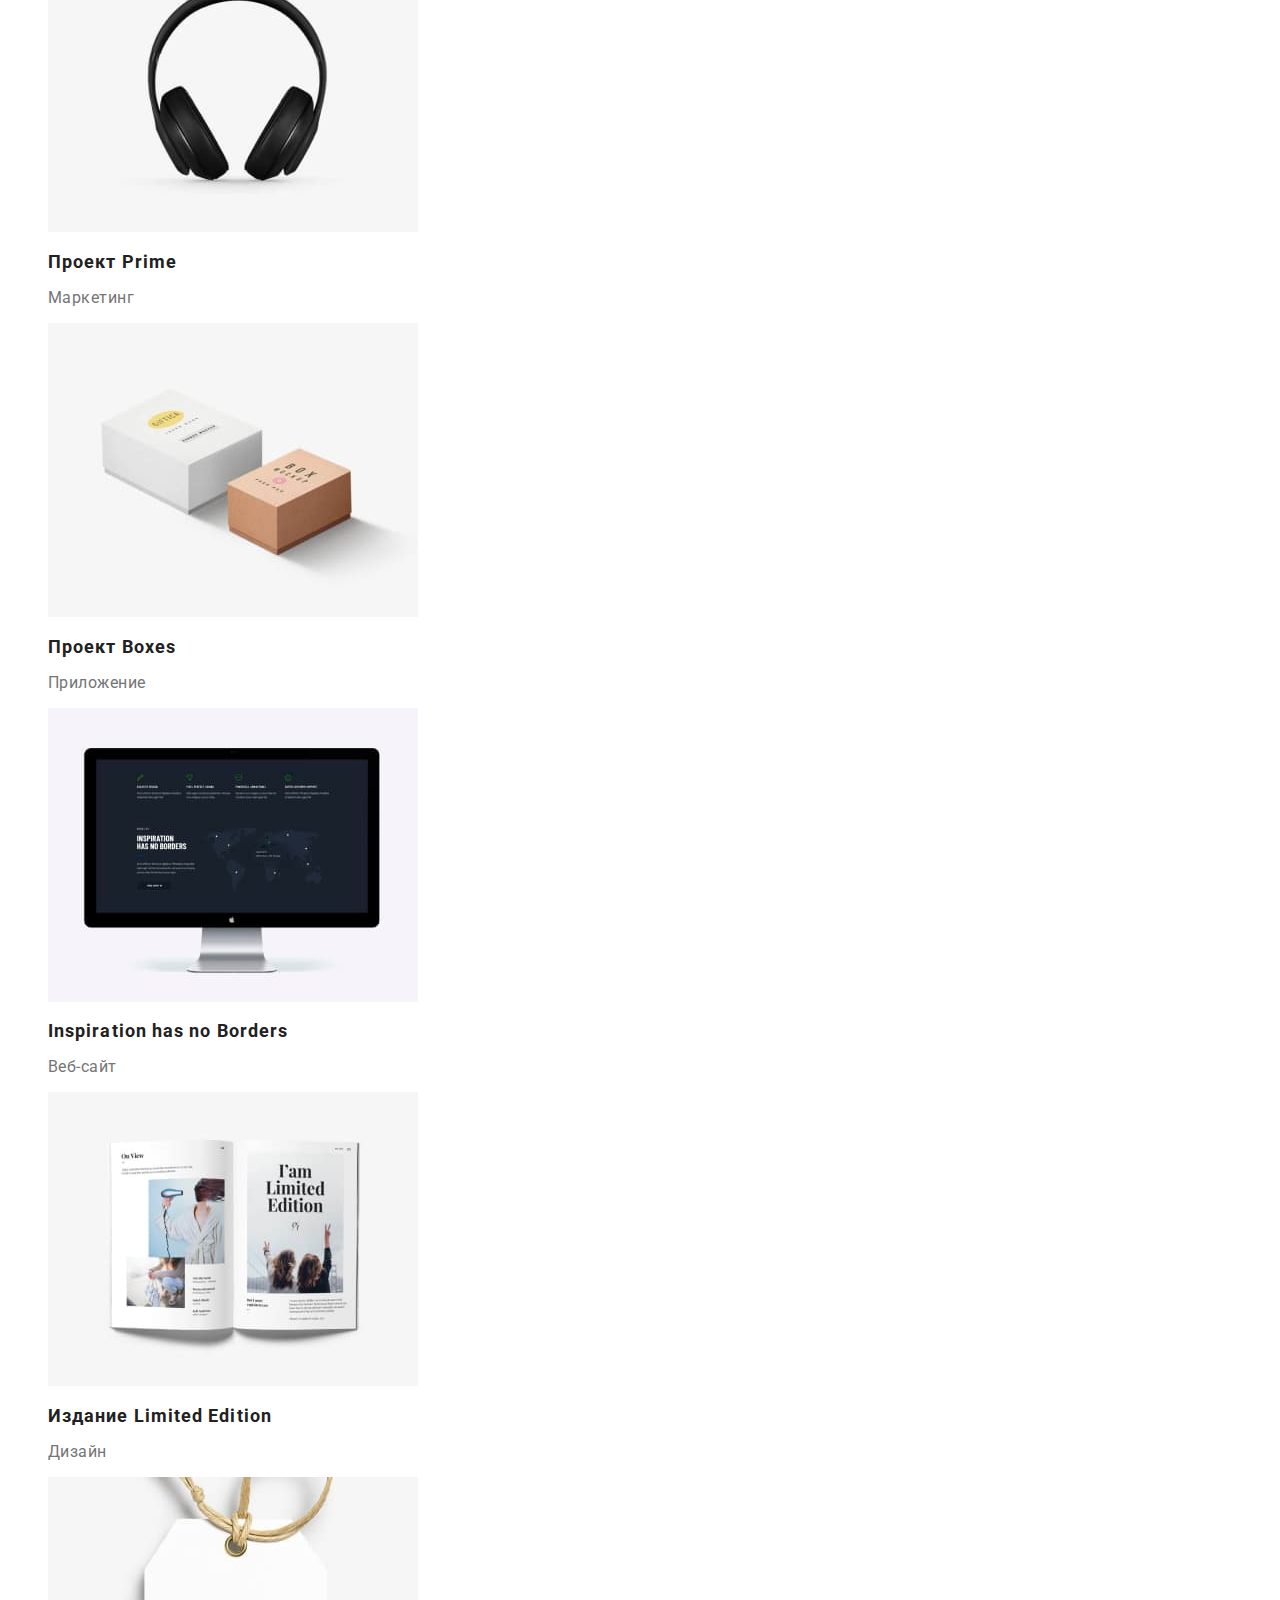
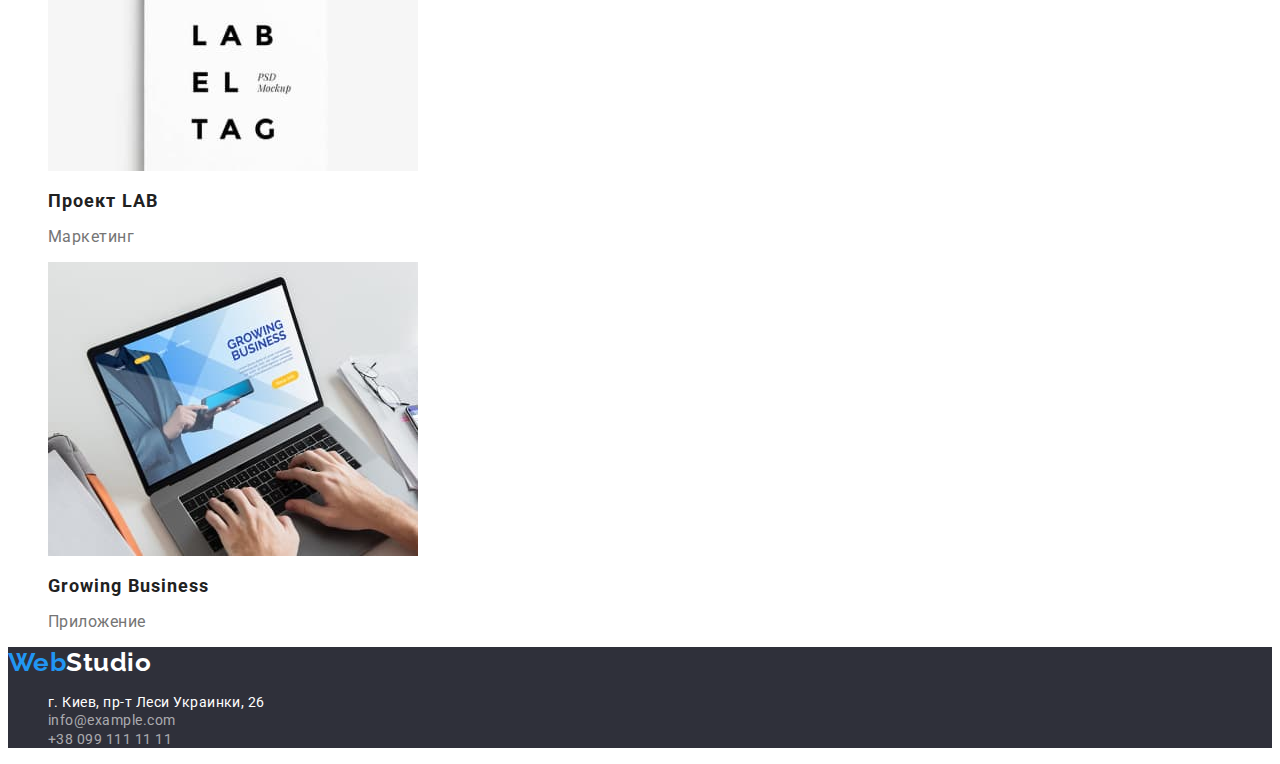
==== commit 738169cb: "Додає всі кольори через var, окремі класи спискам і посиланням, прибирає підкреслювання  у посилань" ====
--- a/portfolio.html
+++ b/portfolio.html
@@ -13,14 +13,15 @@
     />
     <link rel="stylesheet" href="./css/style.css" />
   </head>
+
   <body>
     <header>
       <nav>
         <a href="" class="logo">Web<span class="name">Studio</span></a>
         <ul class="site-nav">
-          <li><a href="./index.html">Студия</a></li>
-          <li><a href="./portfolio.html" class="current">Портфолио</a></li>
-          <li><a href="">Контакты</a></li>
+          <li><a href="" class="link current">Студия</a></li>
+          <li><a href="./portfolio.html" class="link">Портфолио</a></li>
+          <li><a href="" class="link">Контакты</a></li>
         </ul>
       </nav>
       <ul class="auth-nav">
@@ -41,63 +42,63 @@
 
       <ul class="portfolio">
         <li>
-          <a href="#">
+          <a href="#" class="portfolio-item">
             <img src="./images/portfolio-1.jpg" alt="Ноутбук" width="370" height="294" />
             <h2 class="title">Технокряк</h2>
             <p class="text">Веб-сайт</p>
           </a>
         </li>
         <li>
-          <a href="#">
+          <a href="#" class="portfolio-item">
             <img src="./images/portfolio-2.jpg" alt="Баскетболисты" width="370" height="294" />
             <h2 class="title">Постер New Orlean vs Golden Star</h2>
             <p class="text">Дизайн</p>
           </a>
         </li>
         <li>
-          <a href="#">
+          <a href="#" class="portfolio-item">
             <img src="./images/portfolio-3.jpg" alt="Логотип ресторана" width="370" height="294" />
             <h2 class="title">Ресторан Seafood</h2>
             <p class="text">Приложение</p>
           </a>
         </li>
         <li>
-          <a href="#">
+          <a href="#" class="portfolio-item">
             <img src="./images/portfolio-4.jpg" alt="Наушники" width="370" height="294" />
             <h2 class="title">Проект Prime</h2>
             <p class="text">Маркетинг</p>
           </a>
         </li>
         <li>
-          <a href="#">
+          <a href="#" class="portfolio-item">
             <img src="./images/portfolio-5.jpg" alt="Коробки" width="370" height="294" />
             <h2 class="title">Проект Boxes</h2>
             <p class="text">Приложение</p>
           </a>
         </li>
         <li>
-          <a href="#">
+          <a href="#" class="portfolio-item">
             <img src="./images/portfolio-6.jpg" alt="Экран" width="370" height="294" />
             <h2 class="title">Inspiration has no Borders</h2>
             <p class="text">Веб-сайт</p>
           </a>
         </li>
         <li>
-          <a href="#">
+          <a href="#" class="portfolio-item">
             <img src="./images/portfolio-7.jpg" alt="Журнал" width="370" height="294" />
             <h2 class="title">Издание Limited Edition</h2>
             <p class="text">Дизайн</p>
           </a>
         </li>
         <li>
-          <a href="#">
+          <a href="#" class="portfolio-item">
             <img src="./images/portfolio-8.jpg" alt="Бирка" width="370" height="294" />
             <h2 class="title">Проект LAB</h2>
             <p class="text">Маркетинг</p>
           </a>
         </li>
         <li>
-          <a href="#">
+          <a href="#" class="portfolio-item">
             <img src="./images/portfolio-9.jpg" alt="Ноутбук" width="370" height="294" />
             <h2 class="title">Growing Business</h2>
             <p class="text">Приложение</p>
@@ -109,8 +110,8 @@
     <footer class="footer">
       <a href="" class="logo">Web<span class="text">Studio</span></a>
       <address>
-        <ul>
-          <li class="address">г. Киев, пр-т Леси Украинки, 26</li>
+        <ul class="address">
+          <li class="actual-address">г. Киев, пр-т Леси Украинки, 26</li>
           <li><a href="mailto:info@example.com" class="auth-nav bottom">info@example.com</a></li>
           <li><a href="tel:+380991111111" class="auth-nav bottom">+38 099 111 11 11</a></li>
         </ul>
--- a/css/style.css
+++ b/css/style.css
@@ -6,6 +6,8 @@
   --accent: #2196f3;
   --primary-white-color: #ffffff;
   --secondary-backgroud-color: #f5f4fa;
+  --tertiary-background-color: #2f303a;
+  --bottom-link-color: rgba(255, 255, 255, 0.6);
 }
 
 ul {
@@ -15,24 +17,26 @@
   background-color: var(--primary-white-color);
   color: var(--primary-text-color);
   font-family: Roboto, sans-serif;
+  letter-spacing: 0.03em;
 }
 
 /* Logo */
 .logo {
   color: var(--accent);
+  text-decoration: none;
   font-family: Raleway, sans-serif;
   font-weight: 700;
   font-size: 26px;
   line-height: 1.19;
-  letter-spacing: 0.03em;
 }
 .logo .name {
   color: var(--secondary-text-color);
 }
 
 /* Site-nav */
-.site-nav a {
+.site-nav .link {
   color: var(--secondary-text-color);
+  text-decoration: none;
   font-weight: 500;
   font-size: 14px;
   line-height: 1, 14;
@@ -49,29 +53,30 @@
 /* Auth-nav */
 .auth-nav .top {
   color: var(--primary-text-color);
+  text-decoration: none;
   font-weight: 500;
   font-size: 14px;
   line-height: 1, 14;
   letter-spacing: 0.02em;
 }
-.auth-nav .top:hover {
+.auth-nav .top:hover,
+.auth-nav .top:focus,
+.auth-nav.bottom:hover,
+.auth-nav.bottom:focus {
   color: var(--accent);
 }
 .auth-nav.bottom {
-  color: rgba(255, 255, 255, 0.6);
+  color: var(--bottom-link-color);
+  text-decoration: none;
   font-style: normal;
   font-weight: 400;
   font-size: 14px;
   line-height: 1, 71;
-  letter-spacing: 0.03em;
 }
-.auth-nav.bottom:hover,
-.auth-nav.bottom:focus {
-  color: var(--accent);
-}
+
 /* Hero */
 .hero {
-  background-color: #2f303a;
+  background-color: var(--tertiary-background-color);
 }
 .hero .title {
   color: var(--primary-white-color);
@@ -99,12 +104,11 @@
   font-weight: 500;
   font-size: 16px;
   line-height: 1, 62;
-  letter-spacing: 0.03em;
 }
 
 .button.secondary:hover,
 .button.secondary:focus {
-  color: #ffffff;
+  color: var(--primary-white-color);
   background-color: var(--accent);
 }
 .pointer {
@@ -118,26 +122,29 @@
   font-size: 36px;
   line-height: 1, 16;
   text-align: center;
-  letter-spacing: 0.03em;
 }
 .features .title {
   color: var(--secondary-text-color);
   font-weight: 700;
   font-size: 14px;
   line-height: 1, 14;
-  letter-spacing: 0.03em;
   text-transform: uppercase;
 }
 .text .features {
   font-size: 14px;
   line-height: 1, 71;
-  letter-spacing: 0.03em;
 }
 
 /* Fourth section */
 .team {
   background-color: var(--secondary-backgroud-color);
-  letter-spacing: 0.03em;
+}
+.team-name {
+  color: var(--secondary-text-color);
+  font-weight: 700;
+  font-size: 36px;
+  line-height: 1, 16;
+  text-align: center;
 }
 .team-member {
   color: var(--secondary-text-color);
@@ -152,13 +159,12 @@
 }
 /* Footer */
 .footer {
-  background-color: #2f303a;
-  letter-spacing: 0.03em;
+  background-color: var(--tertiary-background-color);
 }
 .logo .text {
   color: var(--primary-white-color);
 }
-.address {
+.actual-address {
   color: var(--primary-white-color);
   font-style: normal;
   font-weight: 400;
@@ -168,6 +174,7 @@
 /* Стили для portfolio.html */
 .portfolio .title {
   color: var(--secondary-text-color);
+  text-decoration: none;
   font-weight: 700;
   font-size: 18px;
   line-height: 2, 0;
@@ -175,7 +182,10 @@
 }
 .portfolio .text {
   color: var(--primary-text-color);
+  text-decoration: none;
   font-size: 16px;
   line-height: 1, 87;
-  letter-spacing: 0.03em;
 }
+.portfolio-item {
+  text-decoration: none;
+}
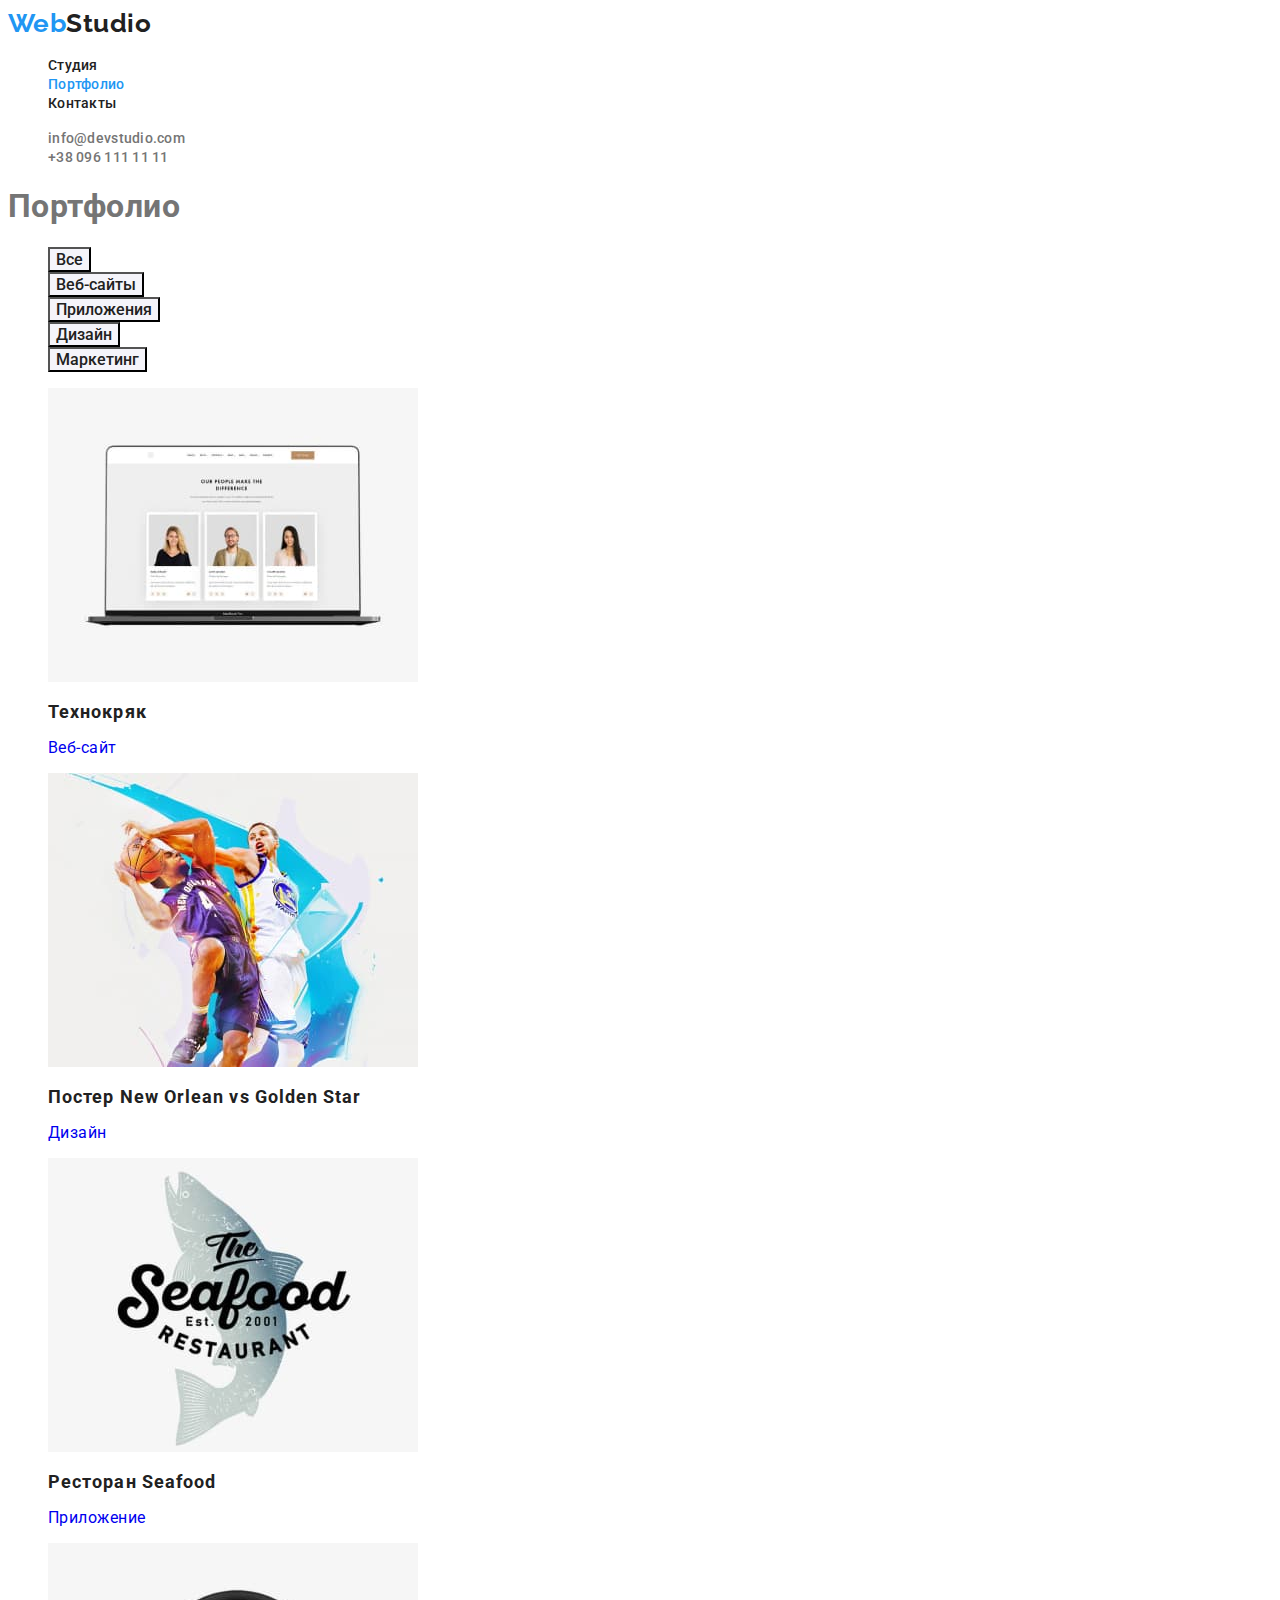
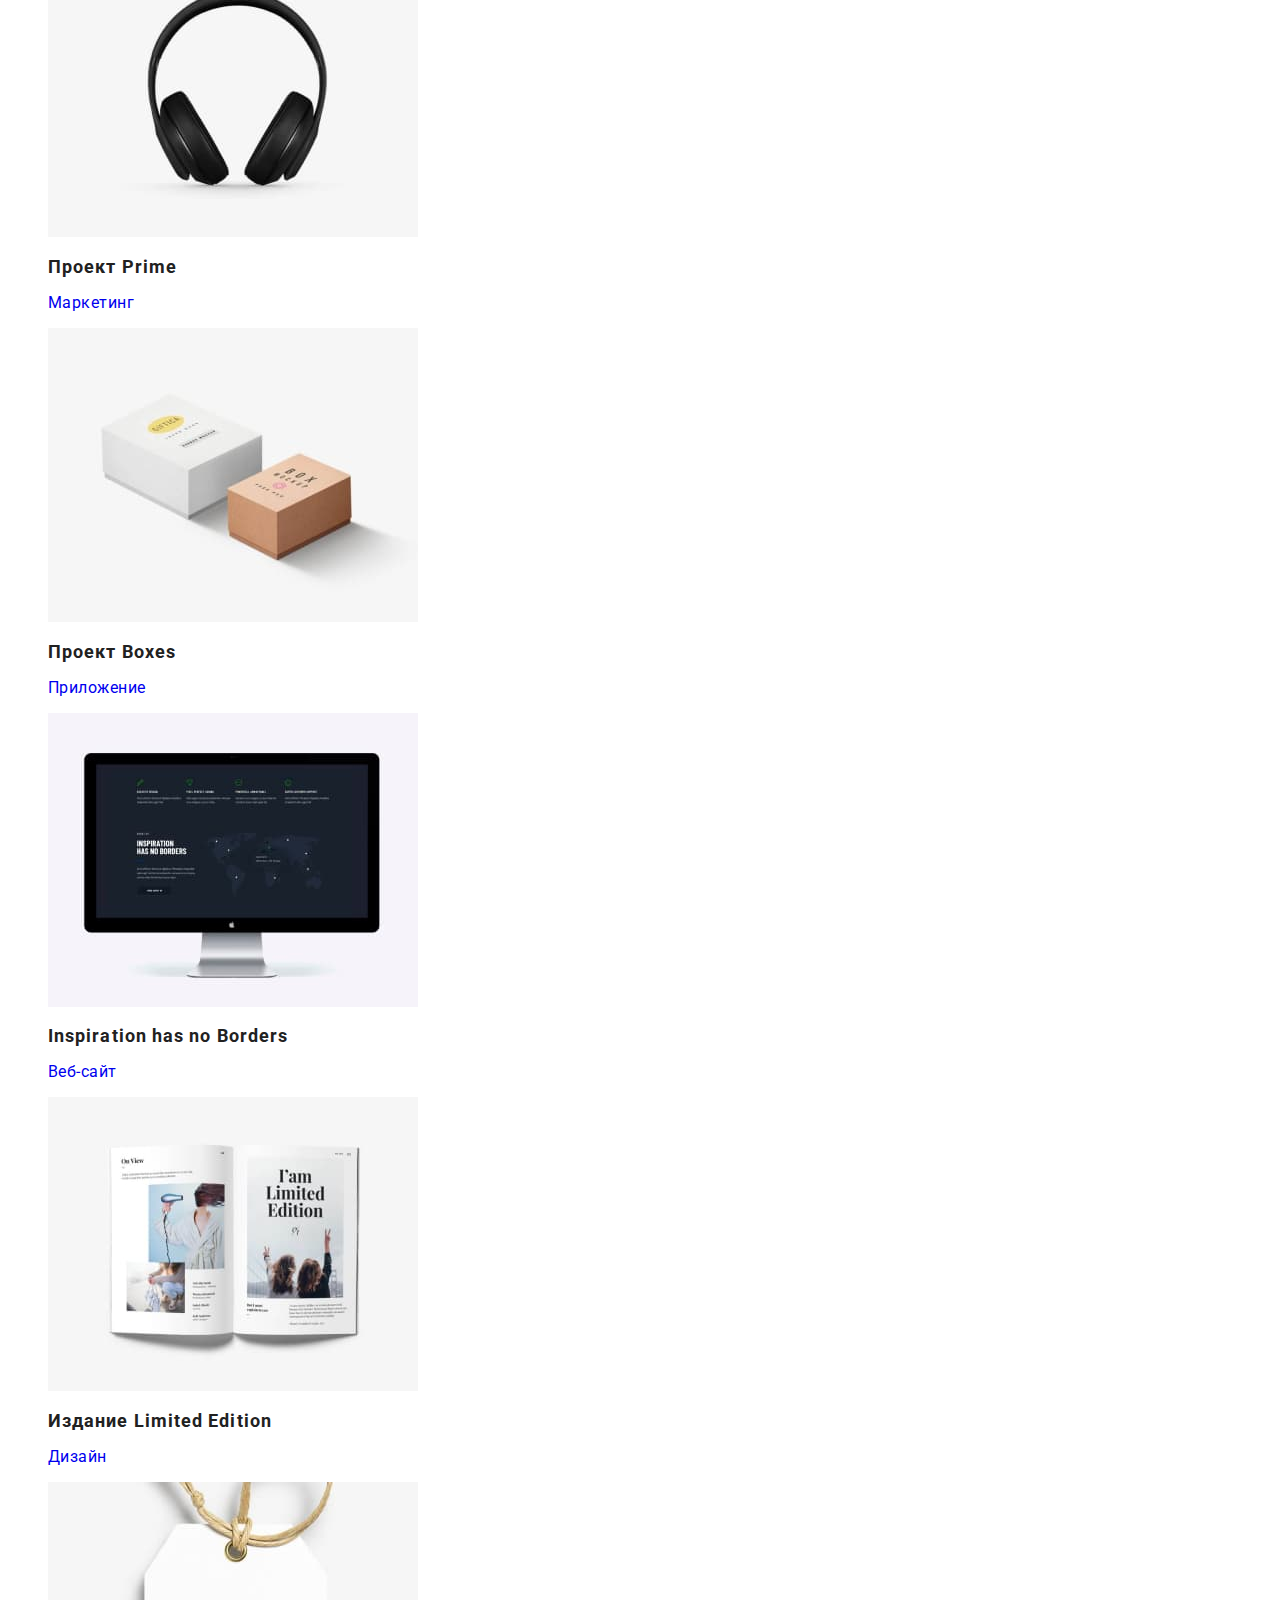
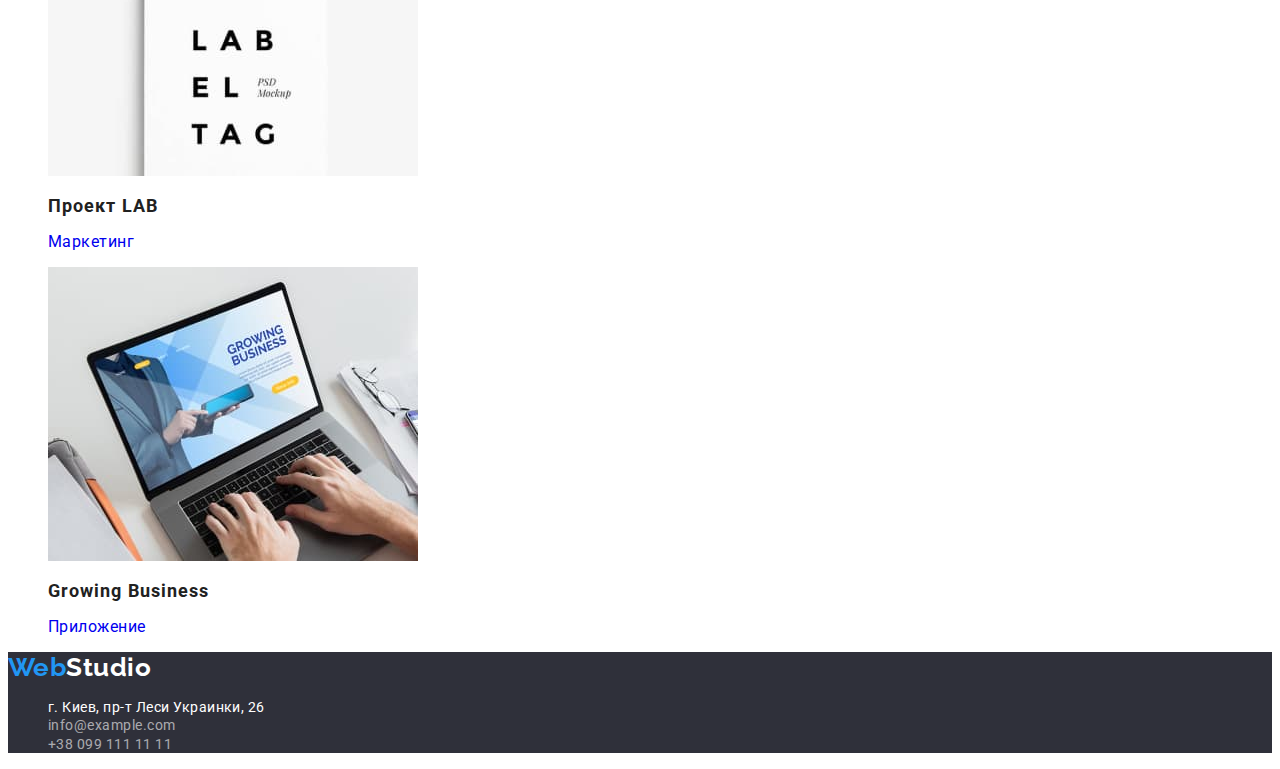
==== commit 91834776: "Додає наслідування кнопкам, забирає глобальний ul" ====
--- a/portfolio.html
+++ b/portfolio.html
@@ -19,85 +19,91 @@
       <nav>
         <a href="" class="logo">Web<span class="name">Studio</span></a>
         <ul class="site-nav">
-          <li><a href="" class="link current">Студия</a></li>
-          <li><a href="./portfolio.html" class="link">Портфолио</a></li>
-          <li><a href="" class="link">Контакты</a></li>
+          <li class="list"><a href="./index.html" class="link">Студия</a></li>
+          <li class="list"><a href="./portfolio.html" class="link current">Портфолио</a></li>
+          <li class="list"><a href="" class="link">Контакты</a></li>
         </ul>
       </nav>
       <ul class="auth-nav">
-        <li><a href="mailto:info@devstudio.com" class="top">info@devstudio.com</a></li>
-        <li><a href="tel:+380961111111" class="top">+38 096 111 11 11</a></li>
+        <li class="list"><a href="mailto:info@devstudio.com" class="top">info@devstudio.com</a></li>
+        <li class="list"><a href="tel:+380961111111" class="top">+38 096 111 11 11</a></li>
       </ul>
     </header>
 
     <main>
       <h1>Портфолио</h1>
       <ul class="filter">
-        <li><button type="button" class="button secondary pointer">Все</button></li>
-        <li><button type="button" class="button secondary pointer">Веб-сайты</button></li>
-        <li><button type="button" class="button secondary pointer">Приложения</button></li>
-        <li><button type="button" class="button secondary pointer">Дизайн</button></li>
-        <li><button type="button" class="button secondary pointer">Маркетинг</button></li>
+        <li class="list"><button type="button" class="button secondary pointer">Все</button></li>
+        <li class="list">
+          <button type="button" class="button secondary pointer">Веб-сайты</button>
+        </li>
+        <li class="list">
+          <button type="button" class="button secondary pointer">Приложения</button>
+        </li>
+        <li class="list"><button type="button" class="button secondary pointer">Дизайн</button></li>
+        <li class="list">
+          <button type="button" class="button secondary pointer">Маркетинг</button>
+        </li>
       </ul>
 
       <ul class="portfolio">
-        <li>
+        <li class="list">
           <a href="#" class="portfolio-item">
             <img src="./images/portfolio-1.jpg" alt="Ноутбук" width="370" height="294" />
             <h2 class="title">Технокряк</h2>
             <p class="text">Веб-сайт</p>
           </a>
         </li>
-        <li>
+        <li class="list">
           <a href="#" class="portfolio-item">
             <img src="./images/portfolio-2.jpg" alt="Баскетболисты" width="370" height="294" />
             <h2 class="title">Постер New Orlean vs Golden Star</h2>
             <p class="text">Дизайн</p>
           </a>
         </li>
-        <li>
+        <li class="list">
           <a href="#" class="portfolio-item">
             <img src="./images/portfolio-3.jpg" alt="Логотип ресторана" width="370" height="294" />
             <h2 class="title">Ресторан Seafood</h2>
             <p class="text">Приложение</p>
           </a>
         </li>
-        <li>
+        <li class="list">
           <a href="#" class="portfolio-item">
             <img src="./images/portfolio-4.jpg" alt="Наушники" width="370" height="294" />
             <h2 class="title">Проект Prime</h2>
             <p class="text">Маркетинг</p>
           </a>
         </li>
-        <li>
+        <li class="list">
           <a href="#" class="portfolio-item">
             <img src="./images/portfolio-5.jpg" alt="Коробки" width="370" height="294" />
             <h2 class="title">Проект Boxes</h2>
             <p class="text">Приложение</p>
           </a>
         </li>
-        <li>
+        <li class="list">
           <a href="#" class="portfolio-item">
             <img src="./images/portfolio-6.jpg" alt="Экран" width="370" height="294" />
             <h2 class="title">Inspiration has no Borders</h2>
             <p class="text">Веб-сайт</p>
           </a>
         </li>
-        <li>
+        <li class="list">
           <a href="#" class="portfolio-item">
             <img src="./images/portfolio-7.jpg" alt="Журнал" width="370" height="294" />
             <h2 class="title">Издание Limited Edition</h2>
             <p class="text">Дизайн</p>
           </a>
         </li>
-        <li>
+        <li class="list">
           <a href="#" class="portfolio-item">
             <img src="./images/portfolio-8.jpg" alt="Бирка" width="370" height="294" />
             <h2 class="title">Проект LAB</h2>
             <p class="text">Маркетинг</p>
           </a>
         </li>
-        <li>
+        <li class="list">
           <a href="#" class="portfolio-item">
             <img src="./images/portfolio-9.jpg" alt="Ноутбук" width="370" height="294" />
             <h2 class="title">Growing Business</h2>
@@ -111,9 +117,13 @@
       <a href="" class="logo">Web<span class="text">Studio</span></a>
       <address>
         <ul class="address">
-          <li class="actual-address">г. Киев, пр-т Леси Украинки, 26</li>
-          <li><a href="mailto:info@example.com" class="auth-nav bottom">info@example.com</a></li>
-          <li><a href="tel:+380991111111" class="auth-nav bottom">+38 099 111 11 11</a></li>
+          <li class="actual-address list">г. Киев, пр-т Леси Украинки, 26</li>
+          <li class="list">
+            <a href="mailto:info@example.com" class="auth-nav bottom">info@example.com</a>
+          </li>
+          <li class="list">
+            <a href="tel:+380991111111" class="auth-nav bottom">+38 099 111 11 11</a>
+          </li>
         </ul>
       </address>
     </footer>
--- a/css/style.css
+++ b/css/style.css
@@ -10,7 +10,7 @@
   --bottom-link-color: rgba(255, 255, 255, 0.6);
 }
 
-ul {
+.list {
   list-style: none;
 }
 body {
@@ -18,6 +18,9 @@
   color: var(--primary-text-color);
   font-family: Roboto, sans-serif;
   letter-spacing: 0.03em;
+}
+.list {
+  list-style: none;
 }
 
 /* Logo */
@@ -52,7 +55,7 @@
 
 /* Auth-nav */
 .auth-nav .top {
-  color: var(--primary-text-color);
+  color: inherit;
   text-decoration: none;
   font-weight: 500;
   font-size: 14px;
@@ -89,6 +92,9 @@
 }
 
 /* Button */
+.button {
+  font-family: inherit;
+}
 button.primary {
   background-color: var(--accent);
   color: var(--primary-white-color);
@@ -181,7 +187,7 @@
   letter-spacing: 0.06em;
 }
 .portfolio .text {
-  color: var(--primary-text-color);
+  color: inherit;
   text-decoration: none;
   font-size: 16px;
   line-height: 1, 87;
